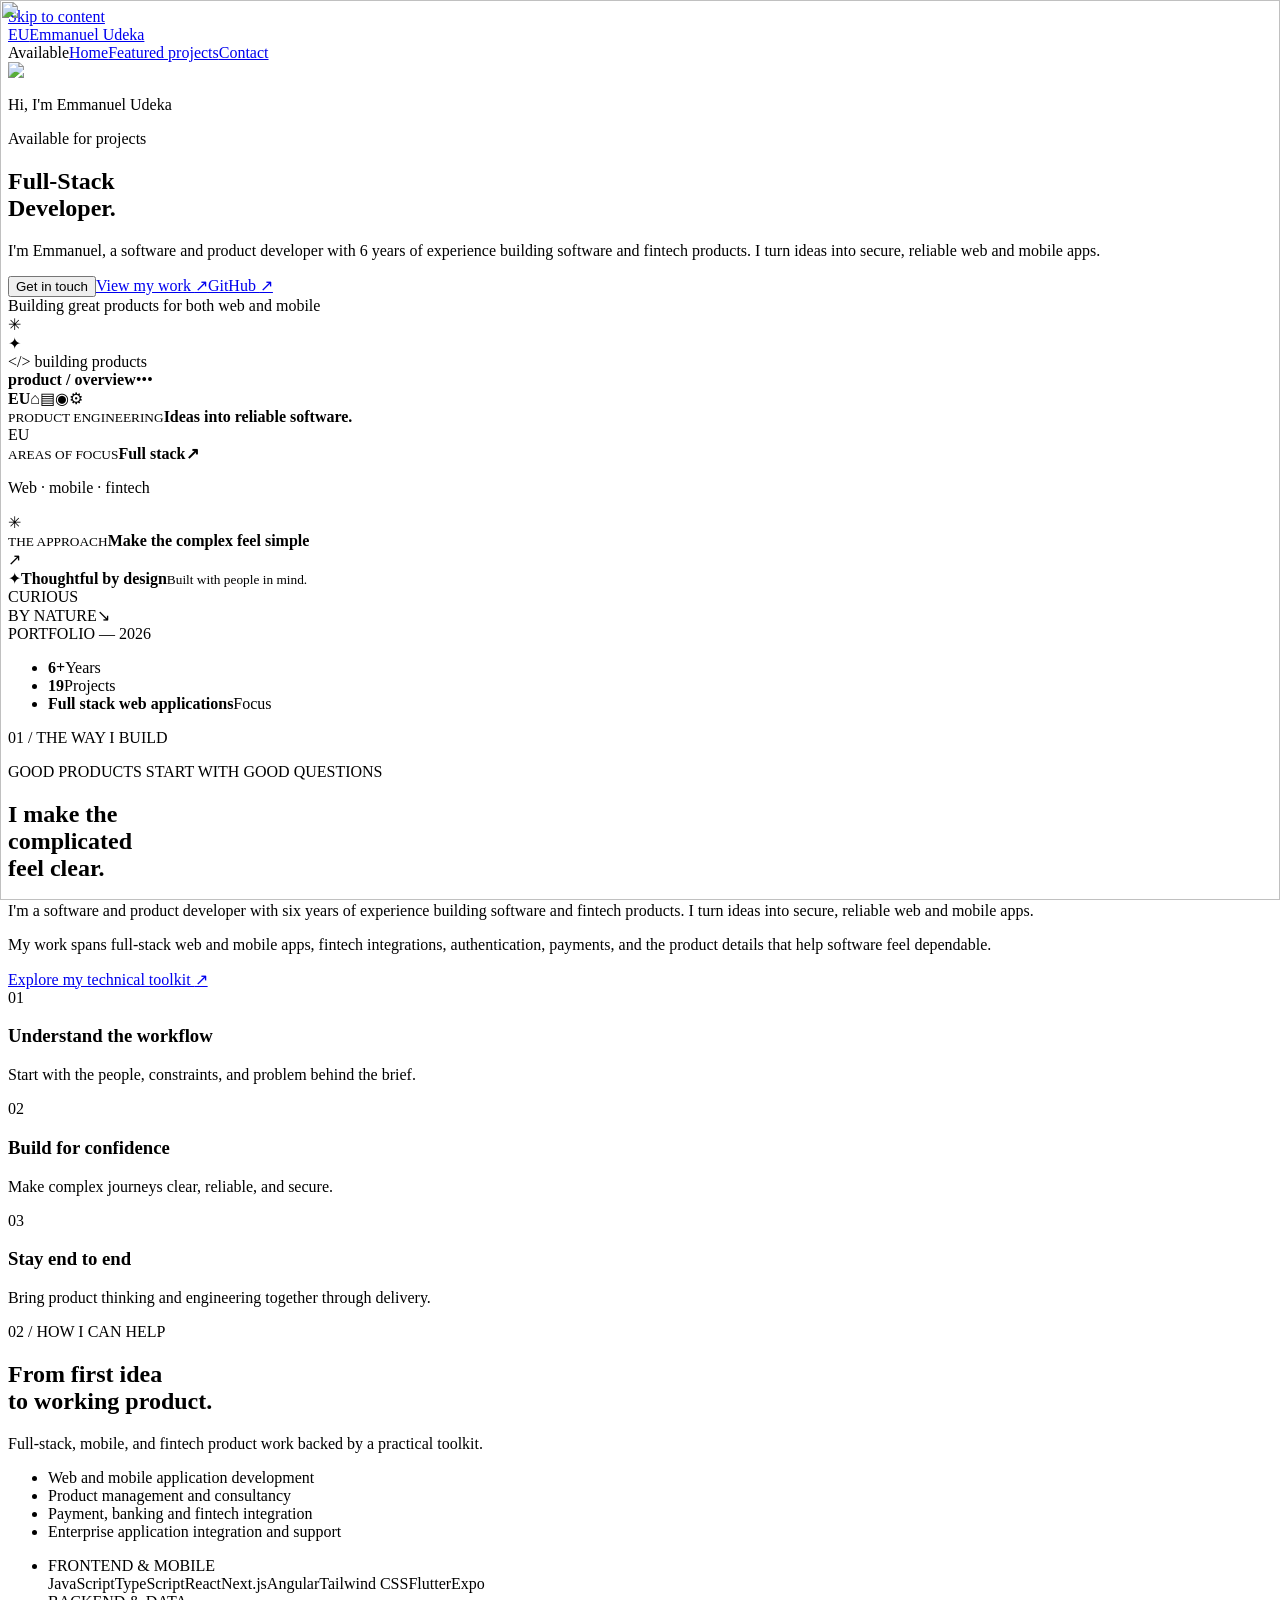
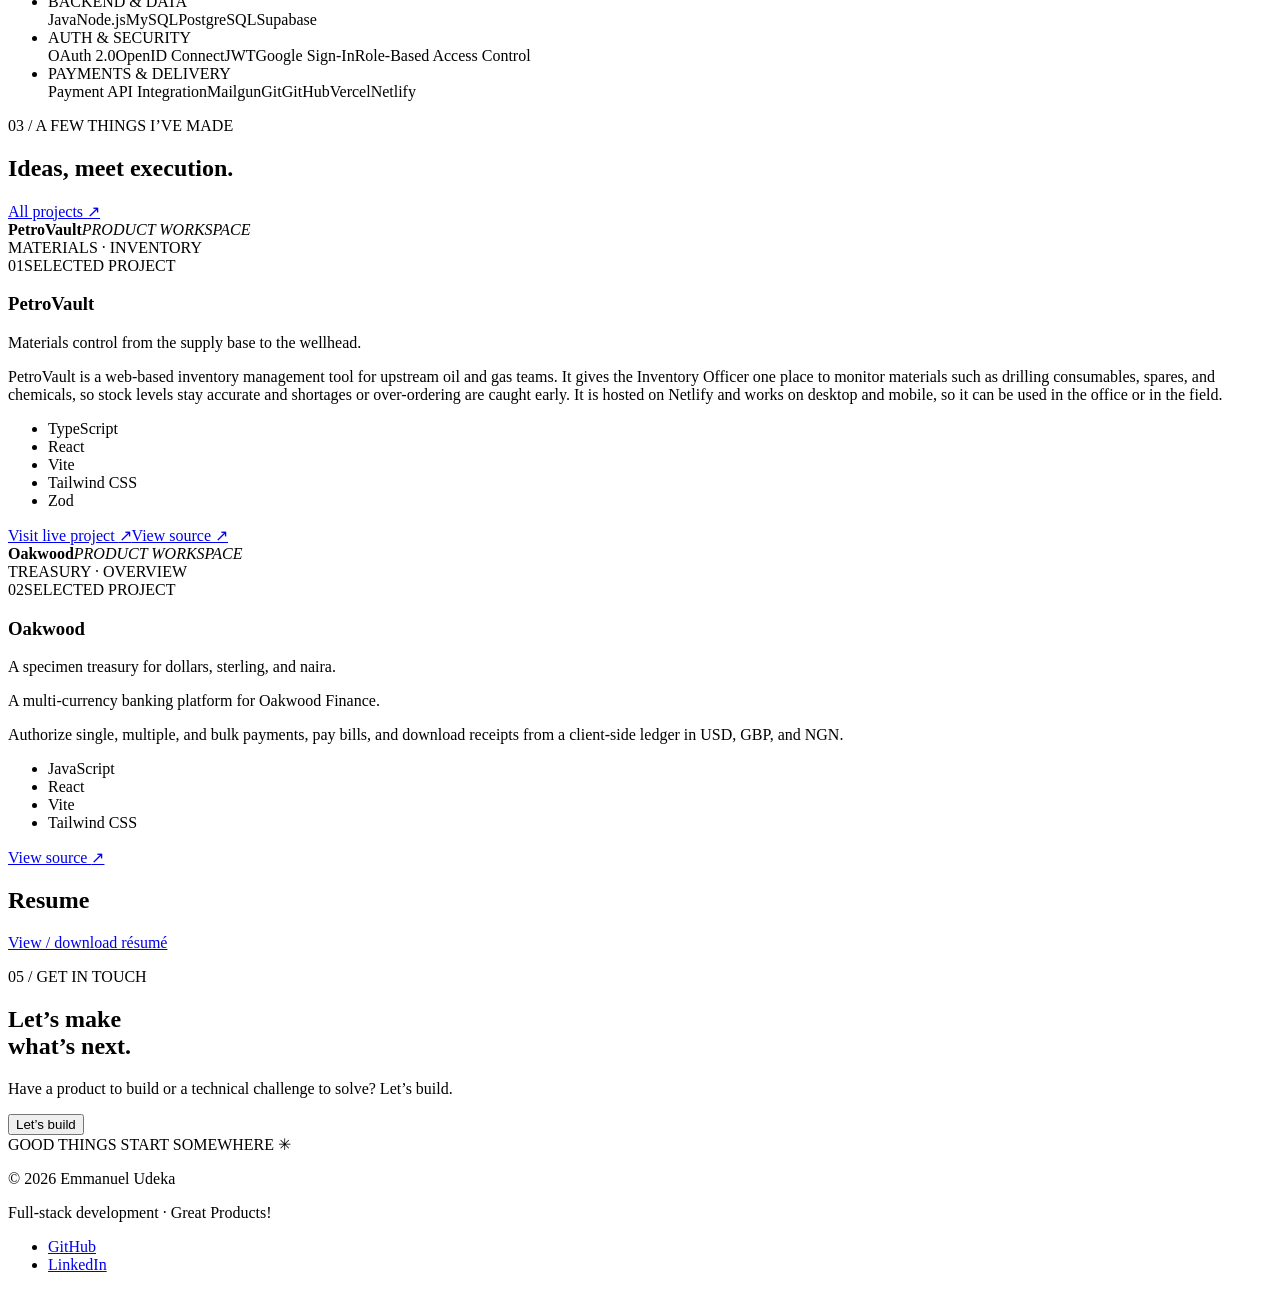
==== docs/index.html @ 9f8a93a8 "Refresh portfolio design and project content Co-authored-by: Copilot App <223556219+Copilot@users.no" ====
<!DOCTYPE html><html lang="en" class="outfit_ca35ecd4-module__VNkuCW__variable syne_9cf912f6-module__gTZeBG__variable h-full antialiased" data-scroll-behavior="smooth"><head><meta charSet="utf-8"/><meta name="viewport" content="width=device-width, initial-scale=1"/><link rel="preload" href="/portfolio/_next/static/media/0c795a286deabae8-s.p.3vm0tq4e-zz_5.woff2" as="font" crossorigin="" type="font/woff2"/><link rel="preload" href="/portfolio/_next/static/media/1b99372b3eaef0c8-s.p.1gsd1jahc5dg_.woff2" as="font" crossorigin="" type="font/woff2"/><link rel="preload" as="image" href="/portfolio/images/emmanuel-udeka.jpg"/><link rel="stylesheet" href="/portfolio/_next/static/chunks/3npsk_r3v970b.css" data-precedence="next"/><link rel="preload" as="script" fetchPriority="low" href="/portfolio/_next/static/chunks/3s6nzrbk-8mnv.js"/><script src="/portfolio/_next/static/chunks/0zbwyd_lcn25s.js" async=""></script><script src="/portfolio/_next/static/chunks/1bg4707ikk7lg.js" async=""></script><script src="/portfolio/_next/static/chunks/1zecdg6kjuu99.js" async=""></script><script src="/portfolio/_next/static/chunks/turbopack-3trp5j9km_x3b.js" async=""></script><script src="/portfolio/_next/static/chunks/3fntmmi971322.js" async=""></script><script src="/portfolio/_next/static/chunks/0axdrs6tow-4n.js" async=""></script><script src="/portfolio/_next/static/chunks/0-o1fj0jli5g6.js" async=""></script><title>Emmanuel Udeka — Full-Stack Developer</title><meta name="description" content="I&#x27;m Emmanuel, a software and product developer with 6 years of experience building software and fintech products. I turn ideas into secure, reliable web and mobile apps."/><meta property="og:title" content="Emmanuel Udeka — Full-Stack Developer"/><meta property="og:description" content="I&#x27;m Emmanuel, a software and product developer with 6 years of experience building software and fintech products. I turn ideas into secure, reliable web and mobile apps."/><meta property="og:url" content="https://trustemmanuel.github.io/portfolio/"/><meta property="og:site_name" content="Emmanuel Udeka"/><meta property="og:image" content="https://trustemmanuel.github.io/portfolio/opengraph-image?11af106c93eca40e"/><meta property="og:image:type" content="image/png"/><meta property="og:image:width" content="1200"/><meta property="og:image:height" content="630"/><meta property="og:image:alt" content="Emmanuel Udeka, Full-Stack Developer"/><meta property="og:type" content="website"/><meta name="twitter:card" content="summary_large_image"/><meta name="twitter:title" content="Emmanuel Udeka — Full-Stack Developer"/><meta name="twitter:description" content="I&#x27;m Emmanuel, a software and product developer with 6 years of experience building software and fintech products. I turn ideas into secure, reliable web and mobile apps."/><meta name="twitter:image" content="https://trustemmanuel.github.io/portfolio/opengraph-image?11af106c93eca40e"/><meta name="twitter:image:alt" content="Emmanuel Udeka, Full-Stack Developer"/><meta name="twitter:image:type" content="image/png"/><meta name="twitter:image:width" content="1200"/><meta name="twitter:image:height" content="630"/><link rel="icon" href="/icon?f9875bd2f31c2384" type="image/png" sizes="32x32"/><meta name="next-size-adjust" content=""/><script src="/portfolio/_next/static/chunks/0cz1d0mv5g_q7.js" noModule=""></script></head><body class="flex min-h-full flex-col"><div hidden=""><!--$--><!--/$--></div><a href="#content" class="skip-link">Skip to content</a><header class="site-header"><nav aria-label="Primary" class="header-inner"><a class="brand-link" href="/portfolio/"><span class="brand-mark" aria-hidden="true">EU</span>Emmanuel Udeka</a><div class="header-nav"><span class="header-availability"><span class="availability-dot" aria-hidden="true"></span> Available</span><a href="/portfolio/">Home</a><a href="/portfolio/projects/">Featured projects</a><a class="header-contact" href="/portfolio/contact/">Contact</a></div></nav></header><main id="content" tabindex="-1" class="flex-1 outline-none"><!--$--><div class="site-shell"><section class="hero" aria-labelledby="hero-title"><div class="hero-copy"><div class="hero-profile"><img alt="Portrait of Emmanuel Udeka" width="88" height="88" decoding="async" data-nimg="1" class="hero-portrait" style="color:transparent" src="/portfolio/images/emmanuel-udeka.jpg"/><div><p class="hero-greeting">Hi, I&#x27;m Emmanuel Udeka</p><p class="availability"><span class="availability-dot" aria-hidden="true"></span>Available for projects</p></div></div><h1 id="hero-title">Full-Stack<br/><span class="hero-last-line">Developer.</span></h1><p class="hero-intro">I&#x27;m Emmanuel, a software and product developer with 6 years of experience building software and fintech products. I turn ideas into secure, reliable web and mobile apps.</p><div class="hero-actions"><button type="button" class="button button-primary">Get in touch</button><a class="button button-outline" href="/portfolio/projects/">View my work <span aria-hidden="true">↗</span></a><a class="button button-outline" href="https://github.com/TrustEmmanuel" target="_blank" rel="noopener noreferrer">GitHub <span aria-hidden="true">↗</span></a></div><div class="hero-note"><span></span> Building great products for both web and mobile</div></div><div class="hero-art" role="img" aria-label="Illustrated software dashboard"><div class="art-orbit orbit-one"></div><div class="art-orbit orbit-two"></div><div class="art-spark spark-one">✳</div><div class="art-spark spark-two">✦</div><div class="art-chip chip-code"><span>&lt;/&gt;</span> building products</div><div class="art-dashboard"><div class="art-windowbar"><span></span><span></span><span></span><b>product / overview</b><i>•••</i></div><div class="art-windowbody"><div class="art-rail"><strong>EU</strong><span class="rail-selected">⌂</span><span>▤</span><span>◉</span><span>⚙</span></div><div class="art-content"><div class="art-greeting"><div><small>PRODUCT ENGINEERING</small><b>Ideas into reliable software.</b></div><span>EU</span></div><div class="art-summary"><div><small>AREAS OF FOCUS</small><strong>Full stack<span>↗</span></strong><p>Web · mobile · fintech</p></div><div class="art-activity"><i></i><i></i><i></i><i></i><i></i><i></i><i></i><i></i><i></i><i></i><i></i><i></i><i></i><i></i><i></i></div></div><div class="art-task"><span class="task-icon">✳</span><div><small>THE APPROACH</small><b>Make the complex feel simple</b></div><span class="task-arrow">↗</span></div></div></div></div><div class="art-floating-note"><span class="note-icon">✦</span><span><b>Thoughtful by design</b><small>Built with people in mind.</small></span></div><div class="art-sticker">CURIOUS<br/>BY NATURE<span>↘</span></div></div><div class="hero-index" aria-hidden="true">PORTFOLIO — 2026</div></section><section class="proof-strip" aria-label="Experience at a glance"><ul><li><strong>6+</strong><span>Years</span></li><li><strong>19</strong><span>Projects</span></li><li><strong>Full stack web applications</strong><span>Focus</span></li></ul></section><section class="about-section section-space" id="about"><div class="about-topline"><p class="eyebrow">01 / THE WAY I BUILD</p><span>GOOD PRODUCTS START WITH GOOD QUESTIONS</span></div><div class="about-main"><h2>I make the<br/>complicated<br/><span>feel clear.</span></h2><div class="about-copy"><p class="about-lede">I&#x27;m a software and product developer with six years of experience building software and fintech products. I turn ideas into secure, reliable web and mobile apps.</p><p class="about-detail">My work spans full-stack web and mobile apps, fintech integrations, authentication, payments, and the product details that help software feel dependable.</p><a class="underlined-link" href="#skills">Explore my technical toolkit <span aria-hidden="true">↗</span></a></div></div><div class="about-principles"><article><span>01</span><h3>Understand the workflow</h3><p>Start with the people, constraints, and problem behind the brief.</p></article><article><span>02</span><h3>Build for confidence</h3><p>Make complex journeys clear, reliable, and secure.</p></article><article><span>03</span><h3>Stay end to end</h3><p>Bring product thinking and engineering together through delivery.</p></article></div></section><section class="skills-section section-space" id="skills"><div class="section-head"><p class="eyebrow">02 / HOW I CAN HELP</p><h2>From first idea<br/><span>to working product.</span></h2></div><div class="skills-content"><p>Full-stack, mobile, and fintech product work backed by a practical toolkit.</p><ul class="service-list"><li>Web and mobile application development</li><li>Product management and consultancy</li><li>Payment, banking and fintech integration</li><li>Enterprise application integration and support</li></ul><ul class="skill-groups"><li><span>FRONTEND &amp; MOBILE</span><div><span class="skill-pill">JavaScript</span><span class="skill-pill">TypeScript</span><span class="skill-pill">React</span><span class="skill-pill">Next.js</span><span class="skill-pill">Angular</span><span class="skill-pill">Tailwind CSS</span><span class="skill-pill">Flutter</span><span class="skill-pill">Expo</span></div></li><li><span>BACKEND &amp; DATA</span><div><span class="skill-pill">Java</span><span class="skill-pill">Node.js</span><span class="skill-pill">MySQL</span><span class="skill-pill">PostgreSQL</span><span class="skill-pill">Supabase</span></div></li><li><span>AUTH &amp; SECURITY</span><div><span class="skill-pill">OAuth 2.0</span><span class="skill-pill">OpenID Connect</span><span class="skill-pill">JWT</span><span class="skill-pill">Google Sign-In</span><span class="skill-pill">Role-Based Access Control</span></div></li><li><span>PAYMENTS &amp; DELIVERY</span><div><span class="skill-pill">Payment API Integration</span><span class="skill-pill">Mailgun</span><span class="skill-pill">Git</span><span class="skill-pill">GitHub</span><span class="skill-pill">Vercel</span><span class="skill-pill">Netlify</span></div></li></ul></div></section><section class="work-section section-space" id="work"><div class="work-heading"><div class="section-head"><p class="eyebrow">03 / A FEW THINGS I’VE MADE</p><h2>Ideas, meet <span>execution.</span></h2></div><a class="button button-outline" href="/portfolio/projects/">All projects <span aria-hidden="true">↗</span></a></div><div class="project-list"><article id="petrovault" class="project-card project-card-highlight"><div class="project-visual visual-bloom" role="img" aria-label="PetroVault product interface preview"><div class="project-art-window"><div class="project-window-bar" aria-hidden="true"><span></span><span></span><span></span><b>PetroVault</b><i>PRODUCT WORKSPACE</i></div><div class="project-window-screen"><img alt="" loading="lazy" decoding="async" data-nimg="fill" class="project-image project-image-zoom" style="position:absolute;height:100%;width:100%;left:0;top:0;right:0;bottom:0;color:transparent" src="/portfolio/images/petrovault.png"/></div></div><span class="project-art-label" aria-hidden="true">MATERIALS · INVENTORY</span></div><div class="project-copy"><div class="project-kicker"><span class="project-index">0<!-- -->1</span><span>SELECTED PROJECT</span></div><h3 class="project-title">PetroVault</h3><p class="project-summary">Materials control from the supply base to the wellhead.</p><p class="project-description">PetroVault is a web-based inventory management tool for upstream oil and gas teams. It gives the Inventory Officer one place to monitor materials such as drilling consumables, spares, and chemicals, so stock levels stay accurate and shortages or over-ordering are caught early. It is hosted on Netlify and works on desktop and mobile, so it can be used in the office or in the field.</p><ul class="project-tags"><li>TypeScript</li><li>React</li><li>Vite</li><li>Tailwind CSS</li><li>Zod</li></ul><div class="project-links"><a href="https://petrovault-inventory.netlify.app/" target="_blank" rel="noopener noreferrer" class="project-live-link">Visit live project <span aria-hidden="true">↗</span></a><a href="https://github.com/TrustEmmanuel/petrovault" target="_blank" rel="noopener noreferrer" class="project-link">View source <span aria-hidden="true">↗</span></a></div></div></article><article id="oakwood" class="project-card project-card-image-first"><div class="project-visual visual-orbit" role="img" aria-label="Oakwood product interface preview"><div class="project-art-window"><div class="project-window-bar" aria-hidden="true"><span></span><span></span><span></span><b>Oakwood</b><i>PRODUCT WORKSPACE</i></div><div class="project-window-screen"><img alt="" loading="lazy" decoding="async" data-nimg="fill" class="project-image project-image-zoom" style="position:absolute;height:100%;width:100%;left:0;top:0;right:0;bottom:0;color:transparent" src="/portfolio/images/oakwood.png"/></div></div><span class="project-art-label" aria-hidden="true">TREASURY · OVERVIEW</span></div><div class="project-copy"><div class="project-kicker"><span class="project-index">0<!-- -->2</span><span>SELECTED PROJECT</span></div><h3 class="project-title">Oakwood</h3><p class="project-summary">A specimen treasury for dollars, sterling, and naira.</p><p class="project-description">A multi-currency banking platform for Oakwood Finance.</p><p class="project-audience">Authorize single, multiple, and bulk payments, pay bills, and download receipts from a client-side ledger in USD, GBP, and NGN.</p><ul class="project-tags"><li>JavaScript</li><li>React</li><li>Vite</li><li>Tailwind CSS</li></ul><div class="project-links"><a href="https://github.com/TrustEmmanuel/oakwood-banking-management-system" target="_blank" rel="noopener noreferrer" class="project-link">View source <span aria-hidden="true">↗</span></a></div></div></article></div></section><section class="resume-panel section-space" id="resume"><div class="section-head"><h2>Resume</h2></div><a href="/portfolio/resume.pdf" class="button button-primary">View / download résumé</a></section><section class="contact-panel section-space" id="contact"><div class="contact-shape" aria-hidden="true"></div><p class="eyebrow">05 / GET IN TOUCH</p><div class="contact-content"><h2>Let’s make<br/><span>what’s next.</span></h2><div class="contact-action"><p>Have a product to build or a technical challenge to solve? Let’s build.</p><button type="button" class="button button-light">Let’s build</button></div></div><span class="contact-signoff">GOOD THINGS START SOMEWHERE ✳</span></section></div><!--$--><!--/$--><!--/$--></main><footer class="site-footer"><div class="footer-inner"><p>© <!-- -->2026<!-- --> <!-- -->Emmanuel Udeka</p><p class="footer-note">Full-stack development · Great Products!</p><nav aria-label="Social links"><ul class="footer-links"><li><a href="https://github.com/TrustEmmanuel" target="_blank" rel="noopener noreferrer">GitHub</a></li><li><a href="https://www.linkedin.com/in/emmanuel-udeka/" target="_blank" rel="noopener noreferrer">LinkedIn</a></li></ul></nav></div></footer><script src="/portfolio/_next/static/chunks/3s6nzrbk-8mnv.js" id="_R_" async=""></script><script>(self.__next_f=self.__next_f||[]).push([0])</script><script>self.__next_f.push([1,"1:I[39756,[\"/portfolio/_next/static/chunks/3fntmmi971322.js\"],\"LoadingBoundaryProvider\"]\n2:\"$Sreact.fragment\"\n3:I[22016,[\"/portfolio/_next/static/chunks/0axdrs6tow-4n.js\",\"/portfolio/_next/static/chunks/0-o1fj0jli5g6.js\"],\"\"]\n4:I[39756,[\"/portfolio/_next/static/chunks/3fntmmi971322.js\"],\"default\"]\n5:I[37457,[\"/portfolio/_next/static/chunks/3fntmmi971322.js\"],\"default\"]\n6:I[5500,[\"/portfolio/_next/static/chunks/0axdrs6tow-4n.js\",\"/portfolio/_next/static/chunks/0-o1fj0jli5g6.js\"],\"Image\"]\n7:I[28858,[\"/portfolio/_next/static/chunks/0axdrs6tow-4n.js\",\"/portfolio/_next/static/chunks/0-o1fj0jli5g6.js\"],\"GetInTouch\"]\n15:I[68027,[\"/portfolio/_next/static/chunks/0axdrs6tow-4n.js\"],\"default\",1]\n:HL[\"/portfolio/_next/static/chunks/3npsk_r3v970b.css\",\"style\"]\n:HL[\"/portfolio/_next/static/media/0c795a286deabae8-s.p.3vm0tq4e-zz_5.woff2\",\"font\",{\"crossOrigin\":\"\",\"type\":\"font/woff2\"}]\n:HL[\"/portfolio/_next/static/media/1b99372b3eaef0c8-s.p.1gsd1jahc5dg_.woff2\",\"font\",{\"crossOrigin\":\"\",\"type\":\"font/woff2\"}]\n0:{\"P\":null,\"c\":[\"\",\"\"],\"q\":\"\",\"i\":false,\"f\":[[[\"\",{\"children\":[\"__PAGE__\",{},\"$undefined\",\"$undefined\",4608]},\"$undefined\",\"$undefined\",4628],[[\"$\",\"$L1\",null,{\"loading\":[[\"$\",\"p\",\"l\",{\"role\":\"status\",\"className\":\"mx-auto w-full max-w-5xl px-5 py-16 text-sm text-zinc-600 sm:px-6\",\"children\":\"Loading\"}],[],null],\"children\":[\"$\",\"$2\",\"c\",{\"children\":[[[\"$\",\"link\",\"0\",{\"rel\":\"stylesheet\",\"href\":\"/portfolio/_next/static/chunks/3npsk_r3v970b.css\",\"precedence\":\"next\",\"crossOrigin\":\"$undefined\",\"nonce\":\"$undefined\"}],[\"$\",\"script\",\"script-0\",{\"src\":\"/portfolio/_next/static/chunks/0axdrs6tow-4n.js\",\"async\":true,\"nonce\":\"$undefined\"}]],[\"$\",\"html\",null,{\"lang\":\"en\",\"className\":\"outfit_ca35ecd4-module__VNkuCW__variable syne_9cf912f6-module__gTZeBG__variable h-full antialiased\",\"data-scroll-behavior\":\"smooth\",\"children\":[\"$\",\"body\",null,{\"className\":\"flex min-h-full flex-col\",\"children\":[[\"$\",\"a\",null,{\"href\":\"#content\",\"className\":\"skip-link\",\"children\":\"Skip to content\"}],[\"$\",\"header\",null,{\"className\":\"site-header\",\"children\":[\"$\",\"nav\",null,{\"aria-label\":\"Primary\",\"className\":\"header-inner\",\"children\":[[\"$\",\"$L3\",null,{\"href\":\"/\",\"className\":\"brand-link\",\"children\":[[\"$\",\"span\",null,{\"className\":\"brand-mark\",\"aria-hidden\":\"true\",\"children\":\"EU\"}],\"Emmanuel Udeka\"]}],[\"$\",\"div\",null,{\"className\":\"header-nav\",\"children\":[[\"$\",\"span\",null,{\"className\":\"header-availability\",\"children\":[[\"$\",\"span\",null,{\"className\":\"availability-dot\",\"aria-hidden\":\"true\"}],\" Available\"]}],[[\"$\",\"$L3\",\"/\",{\"href\":\"/\",\"className\":\"$undefined\",\"children\":\"Home\"}],[\"$\",\"$L3\",\"/projects\",{\"href\":\"/projects\",\"className\":\"$undefined\",\"children\":\"Featured projects\"}],[\"$\",\"$L3\",\"/contact\",{\"href\":\"/contact\",\"className\":\"header-contact\",\"children\":\"Contact\"}]]]}]]}]}],[\"$\",\"main\",null,{\"id\":\"content\",\"tabIndex\":-1,\"className\":\"flex-1 outline-none\",\"children\":[\"$\",\"$L4\",null,{\"parallelRouterKey\":\"children\",\"error\":\"$undefined\",\"errorStyles\":\"$undefined\",\"errorScripts\":\"$undefined\",\"template\":[\"$\",\"$L5\",null,{}],\"templateStyles\":\"$undefined\",\"templateScripts\":\"$undefined\",\"notFound\":[[\"$\",\"section\",null,{\"className\":\"mx-auto w-full max-w-5xl px-5 py-16 sm:px-6 md:py-24\",\"children\":[[\"$\",\"h1\",null,{\"className\":\"font-display text-5xl font-semibold tracking-tight\",\"children\":\"Page not found\"}],[\"$\",\"p\",null,{\"className\":\"mt-6 max-w-md text-lg leading-8 text-zinc-600\",\"children\":\"This page does not exist.\"}],[\"$\",\"$L3\",null,{\"href\":\"/\",\"className\":\"mt-8 inline-flex h-12 items-center justify-center rounded-full bg-zinc-950 px-6 text-sm font-medium text-white transition-colors hover:bg-zinc-800\",\"children\":\"Back to Home\"}]]}],[]],\"forbidden\":\"$undefined\",\"unauthorized\":\"$undefined\"}]}],[\"$\",\"footer\",null,{\"className\":\"site-footer\",\"children\":[\"$\",\"div\",null,{\"className\":\"footer-inner\",\"children\":[[\"$\",\"p\",null,{\"children\":[\"© \",2026,\" \",\"Emmanuel Udeka\"]}],[\"$\",\"p\",null,{\"className\":\"footer-note\",\"children\":\"Full-stack development · Great Products!\"}],[\"$\",\"nav\",null,{\"aria-label\":\"Social links\",\"children\":[\"$\",\"ul\",null,{\"className\":\"footer-links\",\"children\":[[\"$\",\"li\",\"GitHub\",{\"children\":[\"$\",\"a\",null,{\"href\":\"https://github.com/TrustEmmanuel\",\"target\":\"_blank\",\"rel\":\"noopener noreferrer\",\"children\":\"GitHub\"}]}],[\"$\",\"li\",\"LinkedIn\",{\"children\":[\"$\",\"a\",null,{\"href\":\"https://www.linkedin.com/in/emmanuel-udeka/\",\"target\":\"_blank\",\"rel\":\"noopener noreferrer\",\"children\":\"LinkedIn\"}]}]]}]}]]}]}]]}]}]]}]}],{\"children\":[[\"$\",\"$2\",\"c\",{\"children\":[[\"$\",\"div\",null,{\"className\":\"site-shell\",\"children\":[[\"$\",\"section\",null,{\"className\":\"hero\",\"aria-labelledby\":\"hero-title\",\"children\":[[\"$\",\"div\",null,{\"className\":\"hero-copy\",\"children\":[[\"$\",\"div\",null,{\"className\":\"hero-profile\",\"children\":[[\"$\",\"$L6\",null,{\"src\":\"/portfolio/images/emmanuel-udeka.jpg\",\"alt\":\"Portrait of Emmanuel Udeka\",\"width\":88,\"height\":88,\"priority\":true,\"className\":\"hero-portrait\"}],[\"$\",\"div\",null,{\"children\":[[\"$\",\"p\",null,{\"className\":\"hero-greeting\",\"children\":\"Hi, I'm Emmanuel Udeka\"}],[\"$\",\"p\",null,{\"className\":\"availability\",\"children\":[[\"$\",\"span\",null,{\"className\":\"availability-dot\",\"aria-hidden\":\"true\"}],\"Available for projects\"]}]]}]]}],[\"$\",\"h1\",null,{\"id\":\"hero-title\",\"children\":[\"Full-Stack\",[\"$\",\"br\",null,{}],[\"$\",\"span\",null,{\"className\":\"hero-last-line\",\"children\":\"Developer.\"}]]}],[\"$\",\"p\",null,{\"className\":\"hero-intro\",\"children\":\"I'm Emmanuel, a software and product developer with 6 years of experience building software and fintech products. I turn ideas into secure, reliable web and mobile apps.\"}],[\"$\",\"div\",null,{\"className\":\"hero-actions\",\"children\":[[\"$\",\"$L7\",null,{\"className\":\"button button-primary\",\"label\":\"Get in touch\"}],[\"$\",\"$L3\",null,{\"href\":\"/projects\",\"className\":\"button button-outline\",\"children\":[\"View my work \",[\"$\",\"span\",null,{\"aria-hidden\":\"true\",\"children\":\"↗\"}]]}],\"$L8\"]}],\"$L9\"]}],\"$La\",\"$Lb\"]}],\"$Lc\",\"$Ld\",\"$Le\",\"$Lf\",\"$L10\",\"$L11\"]}],[\"$L12\"],\"$L13\"]}],{},null,false,null]},null,false,null],\"$L14\",false]],\"m\":\"$undefined\",\"G\":[\"$15\",[\"$L16\"]],\"S\":true,\"h\":null,\"r\":\"$undefined\",\"s\":\"$undefined\",\"a\":\"$undefined\",\"l\":\"$undefined\",\"p\":\"$undefined\",\"d\":\"$undefined\",\"b\":\"b7rAvivZRq3boB7TqSsbR\"}\n1a:I[6935,[\"/portfolio/_next/static/chunks/0axdrs6tow-4n.js\",\"/portfolio/_next/static/chunks/0-o1fj0jli5g6.js\"],\"ResumeDownload\"]\n1b:I[97367,[\"/portfolio/_next/static/chunks/3fntmmi971322.js\"],\"OutletBoundary\"]\n1c:\"$Sreact.suspense\"\n1e:I[97367,[\"/portfolio/_next/static/chunks/3fntmmi971322.js\"],\"ViewportBoundary\"]\n20:I[97367,[\"/portfolio/_next/static/chunks/3fntmmi971322.js\"],\"MetadataBoundary\"]\n8:[\"$\",\"a\",null,{\"className\":\"button button-outline\",\"href\":\"https://github.com/TrustEmmanuel\",\"target\":\"_blank\",\"rel\":\"noopener noreferrer\",\"children\":[\"GitHub \",[\"$\",\"span\",null,{\"aria-hidden\":\"true\",\"children\":\"↗\"}]]}]\n9:[\"$\",\"div\",null,{\"className\":\"hero-note\",\"children\":[[\"$\",\"span\",null,{}],\" Building great products for both web and mobile\"]}]\na:[\"$\",\"div\",null,{\"className\":\"hero-art\",\"role\":\"img\",\"aria-label\":\"Illustrated software dashboard\",\"children\":[[\"$\",\"div\",null,{\"className\":\"art-orbit orbit-one\"}],[\"$\",\"div\",null,{\"className\":\"art-orbit orbit-two\"}],[\"$\",\"div\",null,{\"className\":\"art-spark spark-one\",\"children\":\"✳\"}],[\"$\",\"div\",null,{\"className\":\"art-spark spark-two\",\"children\":\"✦\"}],[\"$\",\"div\",null,{\"className\":\"art-chip chip-code\",\"children\":[[\"$\",\"span\",null,{\"children\":\"\u003c/\u003e\"}],\" building products\"]}],[\"$\",\"div\",null,{\"className\":\"art-dashboard\",\"children\":[[\"$\",\"div\",null,{\"className\":\"art-windowbar\",\"children\":[[\"$\",\"span\",null,{}],[\"$\",\"span\",null,{}],[\"$\",\"span\",null,{}],[\"$\",\"b\",null,{\"children\":\"product / overview\"}],[\"$\",\"i\",null,{\"children\":\"•••\"}]]}],[\"$\",\"div\",null,{\"className\":\"art-windowbody\",\"children\":[[\"$\",\"div\",null,{\"className\":\"art-rail\",\"children\":[[\"$\",\"strong\",null,{\"children\":\"EU\"}],[\"$\",\"span\",null,{\"className\":\"rail-selected\",\"children\":\"⌂\"}],[\"$\",\"span\",null,{\"children\":\"▤\"}],[\"$\",\"span\",null,{\"children\":\"◉\"}],[\"$\",\"span\",null,{\"children\":\"⚙\"}]]}],[\"$\",\"div\",null,{\"className\":\"art-content\",\"children\":[[\"$\",\"div\",null,{\"className\":\"art-greeting\",\"children\":[[\"$\",\"div\",null,{\"children\":[[\"$\",\"small\",null,{\"children\":\"PRODUCT ENGINEERING\"}],[\"$\",\"b\",null,{\"children\":\"Ideas into reliable software.\"}]]}],[\"$\",\"span\",null,{\"children\":\"EU\"}]]}],[\"$\",\"div\",null,{\"className\":\"art-summary\",\"children\":[[\"$\",\"div\",null,{\"children\":[[\"$\",\"small\",null,{\"children\":\"AREAS OF FOCUS\"}],[\"$\",\"strong\",null,{\"children\":[\"Full stack\",[\"$\",\"span\",null,{\"children\":\"↗\"}]]}],[\"$\",\"p\",null,{\"children\":\"Web · mobile · fintech\"}]]}],[\"$\",\"div\",null,{\"className\":\"art-activity\",\"children\":[[\"$\",\"i\",null,{}],[\"$\",\"i\",null,{}],[\"$\",\"i\",null,{}],[\"$\",\"i\",null,{}],[\"$\",\"i\",null,{}],[\"$\",\"i\",null,{}],[\"$\",\"i\",null,{}],[\"$\",\"i\",null,{}],[\"$\",\"i\",null,{}],[\"$\",\"i\",null,{}],[\"$\",\"i\",null,{}],[\"$\",\"i\",null,{}],[\"$\",\"i\",null,{}],[\"$\",\"i\",null,{}],[\"$\",\"i\",null,{}]]}]]}],[\"$\",\"div\",null,{\"className\":\"art-task\",\"children\":[[\"$\",\"span\",null,{\"className\":\"task-icon\",\"children\":\"✳\"}],[\"$\",\"div\",null,{\"children\":[[\"$\",\"small\",null,{\"children\":\"THE APPROACH\"}],[\"$\",\"b\",null,{\"children\":\"Make the complex feel simple\"}]]}],[\"$\",\"span\",null,{\"className\":\"task-arrow\",\"children\":\"↗\"}]]}]]}]]}]]}],[\"$\",\"div\",null,{\"className\":\"art-floating-note\",\"children\":[[\"$\",\"span\",null,{\"className\":\"note-icon\",\"children\":\"✦\"}],[\"$\",\"span\",null,{\"children\":[[\"$\",\"b\",null,{\"children\":\"Thoughtful by design\"}],[\"$\",\"small\",null,{\"children\":\"Built with people in mind.\"}]]}]]}],[\"$\",\"div\",null,{\"className\":\"art-sticker\",\"children\":[\"CURIOUS\",[\"$\",\"br\",null,{}],\"BY NATURE\",[\"$\",\"span\",null,{\"children\":\"↘\"}]]}]]}]\nb:[\"$\",\"div\",null,{\"className\":\"hero-index\",\"aria-hidden\":\"true\",\"children\":\"PORTFOLIO — 2026\"}]\nc:[\"$\",\"section\",null,{\"className\":\"proof-strip\",\"aria-label\":\"Experience at a glance\",\"children\":[\"$\",\"ul\",null,{\"children\":[[\"$\",\"li\",\"Years\",{\"children\":[[\"$\",\"strong\",null,{\"children\":\"6+\"}],[\"$\",\"span\",null,{\"children\":\"Years\"}]]}],[\"$\",\"li\",\"Projects\",{\"children\":[[\"$\",\"strong\",null,{\"children\":\"19\"}],[\"$\",\"span\",null,{\"children\":\"Projects\"}]]}],[\"$\",\"li\",\"Focus\",{\"children\":[[\"$\",\"strong\",null,{\"children\":\"Full stack web applications\"}],[\"$\",\"span\",null,{\"children\":\"Focus\"}]]}]]}]}]\nd:[\"$\",\"section\",null,{\"className\":\"about-section section-space\",\"id\":\"about\",\"children\":[[\"$\",\"div\",null,{\"className\":\"about-topline\",\"children\":[[\"$\",\"p\",null,{\"className\":\"eyebrow\",\"children\":\"01 / THE WAY I BUILD\"}],[\"$\",\"span\",null,{\"children\":\"GOOD PRODUCTS START WITH GOOD QUESTIONS\"}]]}],[\"$\",\"div\",null,{\"className\":\"about-main\",\"children\":[[\"$\",\"h2\",null,{\"children\":[\"I make the\",[\"$\",\"br\",null,{}],\"complicated\",[\"$\",\"br\",null,{}],[\"$\",\"span\",null,{\"children\":\"feel clear.\"}]]}],[\"$\",\"div\",null,{\"className\":\"about-copy\",\"children\":[[\"$\",\"p\",null,{\"className\":\"about-lede\",\"children\":\"I'm a software and product developer with six years of experience building software and fintech products. I turn ideas into secure, reliable web and mobile apps.\"}],[\"$\",\"p\",null,{\"className\":\"about-detail\",\"children\":\"My work spans full-stack web and mobile apps, fintech integrations, authentication, payments, and the product details that help software feel dependable.\"}],[\"$\",\"$L3\",null,{\"href\":\"#skills\",\"className\":\"underlined-link\",\"children\":[\"Explore my technical toolkit \",[\"$\",\"span\",null,{\"aria-hidden\":\"true\",\"children\":\"↗\"}]]}]]}]]}],[\"$\",\"div\",null,{\"className\":\"about-principles\",\"children\":[[\"$\",\"article\",null,{\"children\":[[\"$\",\"span\",null,{\"children\":\"01\"}],[\"$\",\"h3\",null,{\"children\":\"Understand the workflow\"}],[\"$\",\"p\",null,{\"children\":\"Start with the people, constraints, and problem behind the brief.\"}]]}],[\"$\",\"article\",null,{\"children\":[[\"$\",\"span\",null,{\"children\":\"02\"}],[\"$\",\"h3\",null,{\"children\":\"Build for confidence\"}],[\"$\",\"p\",null,{\"children\":\"Make complex journeys clear, reliable, and secure.\"}]]}],[\"$\",\"article\",null,{\"children\":[[\"$\",\"span\",null,{\"children\":\"03\"}],[\"$\",\"h3\",null,{\"children\":\"Stay end to end\"}],[\"$\",\"p\",null,{\"children\":\"Bring product thinking and engineering together through delivery.\"}]]}]]}]]}]\ne:[\"$\",\"section\",null,{\"className\":\"skills-section section-space\",\"id\":\"skills\",\"children\":[[\"$\",\"div\",null,{\"className\":\"section-head\",\"children\":[[\"$\",\"p\",null,{\"className\":\"eyebrow\",\"children\":\"02 / HOW I CAN HELP\"}],[\"$\",\"h2\",null,{\"children\":[\"From first idea\",[\"$\",\"br\",null,{}],[\"$\",\"span\",null,{\"children\":\"to working product.\"}]]}]]}],[\"$\",\"div\",null,{\"className\":\"skills-content\",\"children\":[[\"$\",\"p\",null,{\"children\":\"Full-stack, mobile, and fintech product work backed by a practical toolkit.\"}],[\"$\",\"ul\",null,{\"className\":\"service-list\",\"children\":[[\"$\",\"li\",\"Web and mobile application development\",{\"children\":\"Web and mobile application development\"}],[\"$\",\"li\",\"Product management and consultancy\",{\"children\":\"Product management and consultancy\"}],[\"$\",\"li\",\"Payment, banking and fintech integration\",{\"children\":\"Payment, banking and fintech integration\"}],[\"$\",\"li\",\"Enterprise application integration and support\",{\"children\":\"Enterprise application integration and support\"}]]}],[\"$\",\"ul\",null,{\"className\":\"skill-groups\",\"children\":[[\"$\",\"li\",\"FRONTEND \u0026 MOBILE\",{\"children\":[[\"$\",\"span\",null,{\"children\":\"FRONTEND \u0026 MOBILE\"}],[\"$\",\"div\",null,{\"children\":[[\"$\",\"span\",\"JavaScript\",{\"className\":\"skill-pill\",\"children\":\"JavaScript\"}],[\"$\",\"span\",\"TypeScript\",{\"className\":\"skill-pill\",\"children\":\"TypeScript\"}],[\"$\",\"span\",\"React\",{\"className\":\"skill-pill\",\"children\":\"React\"}],[\"$\",\"span\",\"Next.js\",{\"className\":\"skill-pill\",\"children\":\"Next.js\"}],[\"$\",\"span\",\"Angular\",{\"className\":\"skill-pill\",\"children\":\"Angular\"}],[\"$\",\"span\",\"Tailwind CSS\",{\"className\":\"skill-pill\",\"children\":\"Tailwind CSS\"}],[\"$\",\"span\",\"Flutter\",{\"className\":\"skill-pill\",\"children\":\"Flutter\"}],[\"$\",\"span\",\"Expo\",{\"className\":\"skill-pill\",\"children\":\"Expo\"}]]}]]}],[\"$\",\"li\",\"BACKEND \u0026 DATA\",{\"children\":[[\"$\",\"span\",null,{\"children\":\"BACKEND \u0026 DATA\"}],[\"$\",\"div\",null,{\"children\":[[\"$\",\"span\",\"Java\",{\"className\":\"skill-pill\",\"children\":\"Java\"}],[\"$\",\"span\",\"Node.js\",{\"className\":\"skill-pill\",\"children\":\"Node.js\"}],[\"$\",\"span\",\"MySQL\",{\"className\":\"skill-pill\",\"children\":\"MySQL\"}],[\"$\",\"span\",\"PostgreSQL\",{\"className\":\"skill-pill\",\"children\":\"PostgreSQL\"}],[\"$\",\"span\",\"Supabase\",{\"className\":\"skill-pill\",\"children\":\"Supabase\"}]]}]]}],[\"$\",\"li\",\"AUTH \u0026 SECURITY\",{\"children\":[[\"$\",\"span\",null,{\"children\":\"AUTH \u0026 SECURITY\"}],[\"$\",\"div\",null,{\"children\":[[\"$\",\"span\",\"OAuth 2.0\",{\"className\":\"skill-pill\",\"children\":\"OAuth 2.0\"}],[\"$\",\"span\",\"OpenID Connect\",{\"className\":\"skill-pill\",\"children\":\"OpenID Connect\"}],[\"$\",\"span\",\"JWT\",{\"className\":\"skill-pill\",\"children\":\"JWT\"}],[\"$\",\"span\",\"Google Sign-In\",{\"className\":\"skill-pill\",\"children\":\"Google Sign-In\"}],[\"$\",\"span\",\"Role-Based Access Control\",{\"className\":\"skill-pill\",\"children\":\"Role-Based Access Control\"}]]}]]}],[\"$\",\"li\",\"PAYMENTS \u0026 DELIVERY\",{\"children\":[[\"$\",\"span\",null,{\"children\":\"PAYMENTS \u0026 DELIVERY\"}],[\"$\",\"div\",null,{\"children\":[[\"$\",\"span\",\"Payment API Integration\",{\"className\":\"skill-pill\",\"children\":\"Payment API Integration\"}],[\"$\",\"span\",\"Mailgun\",{\"className\":\"skill-pill\",\"children\":\"Mailgun\"}],[\"$\",\"span\",\"Git\",{\"className\":\"skill-pill\",\"children\":\"Git\"}],[\"$\",\"span\",\"GitHub\",{\"className\":\"skill-pill\",\"children\":\"GitHub\"}],[\"$\",\"span\",\"Vercel\",{\"className\":\"skill-pill\",\"children\":\"Vercel\"}],[\"$\",\"span\",\"Netlify\",{\"className\":\"skill-pill\",\"children\":\"Netlify\"}]]}]]}]]}]]}]]}]\nf:[\"$\",\"section\",null,{\"className\":\"work-section section-space\",\"id\":\"work\",\"children\":[[\"$\",\"div\",null,{\"className\":\"work-heading\",\"children\":[[\"$\",\"div\",null,{\"className\":\"section-head\",\"children\":[[\"$\",\"p\",null,{\"className\":\"eyebrow\",\"children\":\"03 / A FEW THINGS I’VE MADE\"}],[\"$\",\"h2\",null,{\"children\":[\"Ideas, meet \",[\"$\",\"span\",null,{\"children\":\"execution.\"}]]}]]}],[\"$\",\"$L3\",null,{\"href\":\"/projects\",\"className\":\"button button-outline\",\"children\":[\"All projects \",[\"$\",\"span\",null,{\"aria-hidden\":\"true\",\"children\":\"↗\"}]]}]]}],[\"$\",\"div\",null,{\"className\":\"project-list\",\"children\":[[\"$\",\"article\",\"PetroVault\",{\"id\":\"petrovault\",\"className\":\"project-card project-card-highlight\",\"children\":[[\"$\",\"div\",null,{\"className\":\"project-visual visual-bloom\",\"role\":\"img\",\"aria-label\":\"PetroVault product interface preview\",\"children\":[[\"$\",\"div\",null,{\"className\":\"project-art-window\",\"children\":[[\"$\",\"div\",null,{\"className\":\"project-window-bar\",\"aria-hidden\":\"true\",\"children\":[[\"$\",\"span\",null,{}],[\"$\",\"span\",null,{}],[\"$\",\"span\",null,{}],[\"$\",\"b\",null,{\"children\":\"PetroVault\"}],[\"$\",\"i\",null,{\"children\":\"PRODUCT WORKSPACE\"}]]}],[\"$\",\"div\",null,{\"className\":\"project-window-screen\",\"children\":[\"$\",\"$L6\",null,{\"src\":\"/portfolio/images/petrovault.png\",\"alt\":\"\",\"fill\":true,\"sizes\":\"(min-width: 850px) 42vw, 90vw\",\"className\":\"project-image project-image-zoom\"}]}]]}],[\"$\",\"span\",null,{\"className\":\"project-art-label\",\"aria-hidden\":\"true\",\"children\":\"MATERIALS · INVENTORY\"}]]}],[\"$\",\"div\",null,{\"className\":\"project-copy\",\"children\":[[\"$\",\"div\",null,{\"className\":\"project-kicker\",\"children\":[[\"$\",\"span\",null,{\"className\":\"project-index\",\"children\":[\"0\",1]}],[\"$\",\"span\",null,{\"children\":\"SELECTED PROJECT\"}]]}],[\"$\",\"h3\",null,{\"className\":\"project-title\",\"children\":\"PetroVault\"}],[\"$\",\"p\",null,{\"className\":\"project-summary\",\"children\":\"Materials control from the supply base to the wellhead.\"}],[\"$\",\"p\",null,{\"className\":\"project-description\",\"children\":\"PetroVault is a web-based inventory management tool for upstream oil and gas teams. It gives the Inventory Officer one place to monitor materials such as drilling consumables, spares, and chemicals, so stock levels stay accurate and shortages or over-ordering are caught early. It is hosted on Netlify and works on desktop and mobile, so it can be used in the office or in the field.\"}],null,[\"$\",\"ul\",null,{\"className\":\"project-tags\",\"children\":[[\"$\",\"li\",\"TypeScript\",{\"children\":\"TypeScript\"}],[\"$\",\"li\",\"React\",{\"children\":\"React\"}],[\"$\",\"li\",\"Vite\",{\"children\":\"Vite\"}],[\"$\",\"li\",\"Tailwind CSS\",{\"children\":\"Tailwind CSS\"}],[\"$\",\"li\",\"Zod\",{\"children\":\"Zod\"}]]}],[\"$\",\"div\",null,{\"className\":\"project-links\",\"children\":[[\"$\",\"a\",null,{\"href\":\"https://petrovault-inventory.netlify.app/\",\"target\":\"_blank\",\"rel\":\"noopener noreferrer\",\"className\":\"project-live-link\",\"children\":[\"Visit live project \",[\"$\",\"span\",null,{\"aria-hidden\":\"true\",\"children\":\"↗\"}]]}],[\"$\",\"a\",null,{\"href\":\"https://github.com/TrustEmmanuel/petrovault\",\"target\":\"_blank\",\"rel\":\"noopener noreferrer\",\"className\":\"project-link\",\"children\":[\"View source \",[\"$\",\"span\",null,{\"aria-hidden\":\"true\",\"children\":\"↗\"}]]}]]}]]}],null]}],[\"$\",\"article\",\"Oakwood\",{\"id\":\"oakwood\",\"className\":\"project-card project-card-image-first\",\"children\":[[\"$\",\"div\",null,{\"className\":\"project-visual visual-orbit\",\"role\":\"img\",\"aria-label\":\"Oakwood product interface preview\",\"children\":[[\"$\",\"div\",null,{\"className\":\"project-art-window\",\"children\":[[\"$\",\"div\",null,{\"className\":\"project-window-bar\",\"aria-hidden\":\"true\",\"children\":[[\"$\",\"span\",null,{}],[\"$\",\"span\",null,{}],[\"$\",\"span\",null,{}],[\"$\",\"b\",null,{\"children\":\"Oakwood\"}],[\"$\",\"i\",null,{\"children\":\"PRODUCT WORKSPACE\"}]]}],[\"$\",\"div\",null,{\"className\":\"project-window-screen\",\"children\":[\"$\",\"$L6\",null,{\"src\":\"/portfolio/images/oakwood.png\",\"alt\":\"\",\"fill\":true,\"sizes\":\"(min-width: 850px) 42vw, 90vw\",\"className\":\"project-image project-image-zoom\"}]}]]}],[\"$\",\"span\",null,{\"className\":\"project-art-label\",\"aria-hidden\":\"true\",\"children\":\"TREASURY · OVERVIEW\"}]]}],[\"$\",\"div\",null,{\"className\":\"project-copy\",\"children\":[[\"$\",\"div\",null,{\"className\":\"project-kicker\",\"children\":[[\"$\",\"span\",null,{\"className\":\"project-index\",\"children\":[\"0\",2]}],[\"$\",\"span\",null,{\"children\":\"SELECTED PROJECT\"}]]}],[\"$\",\"h3\",null,{\"className\":\"project-title\",\"children\":\"Oakwood\"}],[\"$\",\"p\",null,{\"className\":\"project-summary\",\"children\":\"A specimen treasury for dollars, sterling, and naira.\"}],[\"$\",\"p\",null,{\"className\":\"project-description\",\"children\":\"A multi-currency banking platform for Oakwood Finance.\"}],\"$L17\",\"$L18\",\"$L19\"]}],null]}]]}]]}]\n10:[\"$\",\"section\",null,{\"className\":\"resume-panel section-space\",\"id\":\"resume\",\"children\":[[\"$\",\"div\",null,{\"className\":\"section-head\",\"children\":[\"$\",\"h2\",null,{\"children\":\"Resume\"}]}],[\"$\",\"$L1a\",null,{\"href\":\"/portfolio/resume.pdf\",\"label\":\"View / download résumé\",\"fileName\":\"Emmanuel_Udeka_Resume.pdf\",\"className\":\"button button-primary\"}]]}]\n11:[\"$\",\"section\",null,{\"className\":\"contact-panel section-space\",\"id\":\"contact\",\"children\":[[\"$\",\"div\",null,{\"className\":\"contact-shape\",\"aria-hidden\":\"true\"}],[\"$\",\"p\",null,{\"className\":\"eyebrow\",\"children\":\"05 / GET IN TOUCH\"}],[\"$\",\"div\",null,{\"className\":\"contact-content\",\"children\":[[\"$\",\"h2\",null,{\"children\":[\"Let’s make\",[\"$\",\"br\",null,{}],[\"$\",\"span\",null,{\"children\":\"what’s next.\"}]]}],[\"$\",\"div\",null,{\"className\":\"contact-action\",\"children\":[[\"$\",\"p\",null,{\"children\":\"Have a product to build or a technical challenge to solve? Let’s build.\"}],[\"$\",\"$L7\",null,{\"className\":\"button button-light\",\"label\":\"Let’s build\"}]]}]]}],[\"$\",\"span\",null,{\"className\":\"contact-signoff\",\"children\":\"GOOD THINGS START SOMEWHERE ✳\"}]]}]\n12:[\"$\",\"script\",\"script-0\",{\"src\":\"/portfolio/_next/static/chunks/0-o1fj0jli5g6.js\",\"async\":true,\"nonce\":\"$undefined\"}]\n13:[\"$\",\"$L1b\",null,{\"children\":[\"$\",\"$1c\",null,{\"name\":\"Next.MetadataOutlet\",\"children\":\"$@1d\"}]}]\n14:[\"$\",\"$2\",\"h\",{\"children\":[null,[\"$\",\"$L1e\",null,{\"children\":\"$L1f\"}],[\"$\",\"div\",null,{\"hidden\":true,\"children\":[\"$\",\"$L20\",null,{\"children\":[\"$\",\"$1c\",null,{\"name\":\"Next.Metadata\",\"children\":\"$L21\"}]}]}],[\"$\",\"meta\",null,{\"name\":\"next-size-adjust\",\"content\":\"\"}]]}]\n16:[\"$\",\"link\",\"0\",{\"rel\":\"stylesheet\",\"href\":\"/portfolio/_next/static/chunks/3npsk_r3v970b.css\",\"precedence\":\"next\",\"crossOrigin\":\"$undefined\",\"nonce\":\"$undefined\"}]\n17:[\"$\",\"p\",null,{\"className\":\"project-audience\",\"children\":\"Authorize single, multiple, and bulk payments, pay bills, and download receipts from a client-side ledger in USD, GBP, and NGN.\"}]\n18:[\"$\",\"ul\",null,{\"className\":\"project-tags\",\"children\":[[\"$\",\"li\",\"JavaScript\",{\"children\":\"JavaScript\"}],[\"$\",\"li\",\"React\",{\"children\":\"React\"}],[\"$\",\"li\",\"Vite\",{\"children\":\"Vite\"}],[\"$\",\"li\",\"Tailwind CSS\",{\"children\":\"Tailwind CSS\"}]]}]\n19:[\"$\",\"div\",null,{\"className\":\"project-links\",\"children\":[null,[\"$\",\"a\",null,{\"href\":\"https://github.com/TrustEmmanuel/oakwood-banking-management-system\",\"target\":\"_blank\",\"rel\":\"noopener noreferrer\",\"className\":\"project-link\",\"children\":[\"View source \",[\"$\",\"span\",null,{\"aria-hidden\":\"true\",\"children\":\"↗\"}]]}]]}]\n1f:[[\"$\",\"meta\",\"0\",{\"charSet\":\"utf-8\"}],[\"$\",\"meta\",\"1\",{\"name\":\"viewport\",\"content\":\"width=device-width, initial-scale=1\"}]]\n22:I[27201,[\"/portfolio/_next/static/chunks/3fntmmi971322.js\"],\"IconMark\"]\n1d:null\n21:[[\"$\",\"title\",\"0\",{\"children\":\"Emmanuel Udeka — Full-Stack Developer\"}],[\"$\",\"meta\",\"1\",{\"name\":\"description\",\"content\":\"I'm Emmanuel, a software and product developer with 6 years of experience building software and fintech products. I turn ideas into secure, reliable web and mobile apps.\"}],[\"$\",\"meta\",\"2\",{\"property\":\"og:title\",\"content\":\"Emmanuel Udeka — Full-Stack Developer\"}],[\"$\",\"meta\",\"3\",{\"property\":\"og:description\",\"content\":\"I'm Emmanuel, a software and product developer with 6 years of experience building software and fintech products. I turn ideas into secure, reliable web and mobile apps.\"}],[\"$\",\"meta\",\"4\",{\"property\":\"og:url\",\"content\":\"https://trustemmanuel.github.io/portfolio/\"}],[\"$\",\"meta\",\"5\",{\"property\":\"og:site_name\",\"content\":\"Emmanuel Udeka\"}],[\"$\",\"meta\",\"6\",{\"property\":\"og:image\",\"content\":\"https://trustemmanuel.github.io/portfolio/opengraph-image?11af106c93eca40e\"}],[\"$\",\"meta\",\"7\",{\"property\":\"og:image:type\",\"content\":\"image/png\"}],[\"$\",\"meta\",\"8\",{\"property\":\"og:image:width\",\"content\":\"1200\"}],[\"$\",\"meta\",\"9\",{\"property\":\"og:image:height\",\"content\":\"630\"}],[\"$\",\"meta\",\"10\",{\"property\":\"og:image:alt\",\"content\":\"Emmanuel Udeka, Full-Stack Developer\"}],[\"$\",\"meta\",\"11\",{\"property\":\"og:type\",\"content\":\"website\"}],[\"$\",\"meta\",\"12\",{\"name\":\"twitter:card\",\"content\":\"summary_large_image\"}],[\"$\",\"meta\",\"13\",{\"name\":\"twitter:title\",\"content\":\"Emmanuel Udeka — Full-Stack Developer\"}],[\"$\",\"meta\",\"14\",{\"name\":\"twitter:description\",\"content\":\"I'm Emmanuel, a software and product developer with 6 years of experience building software and fintech products. I turn ideas into secure, reliable web and mobile apps.\"}],[\"$\",\"meta\",\"15\",{\"name\":\"twitter:image\",\"content\":\"https://trustemmanuel.github.io/portfolio/opengraph-image?11af106c93eca40e\"}],[\"$\",\"meta\",\"16\",{\"name\":\"twitter:image:alt\",\"content\":\"Emmanuel Udeka, Full-Stack Developer\"}],[\"$\",\"meta\",\"17\",{\"name\":\"twitter:image:type\",\"content\":\"image/png\"}],[\"$\",\"meta\",\"18\",{\"name\":\"twitter:image:width\",\"content\":\"1200\"}],[\"$\",\"meta\",\"19\",{\"name\":\"twitter:image:height\",\"content\":\"630\"}],[\"$\",\"link\",\"20\",{\"rel\":\"icon\",\"href\":\"/icon?f9875bd2f31c2384\",\"alt\":\"$undefined\",\"type\":\"image/png\",\"sizes\":\"32x32\"}],[\"$\",\"$L22\",\"21\",{}]]\n"])</script></body></html>
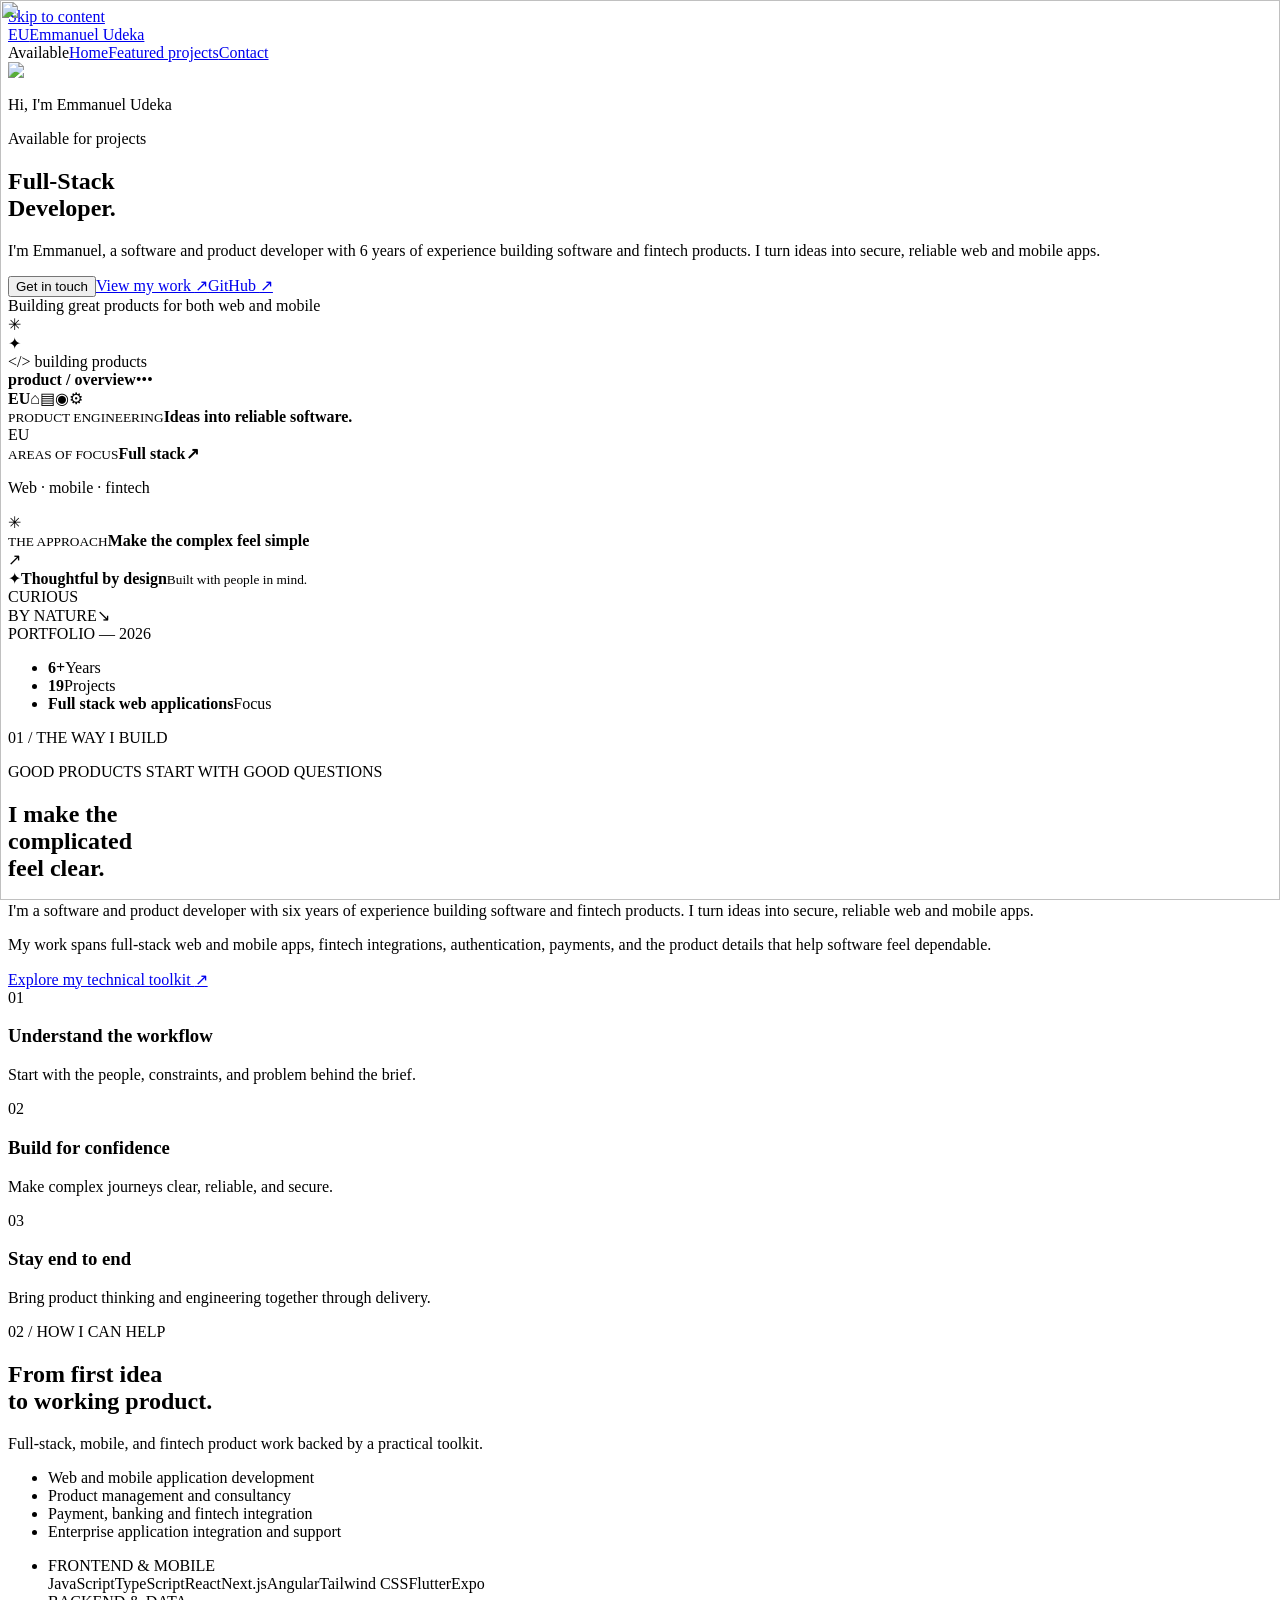
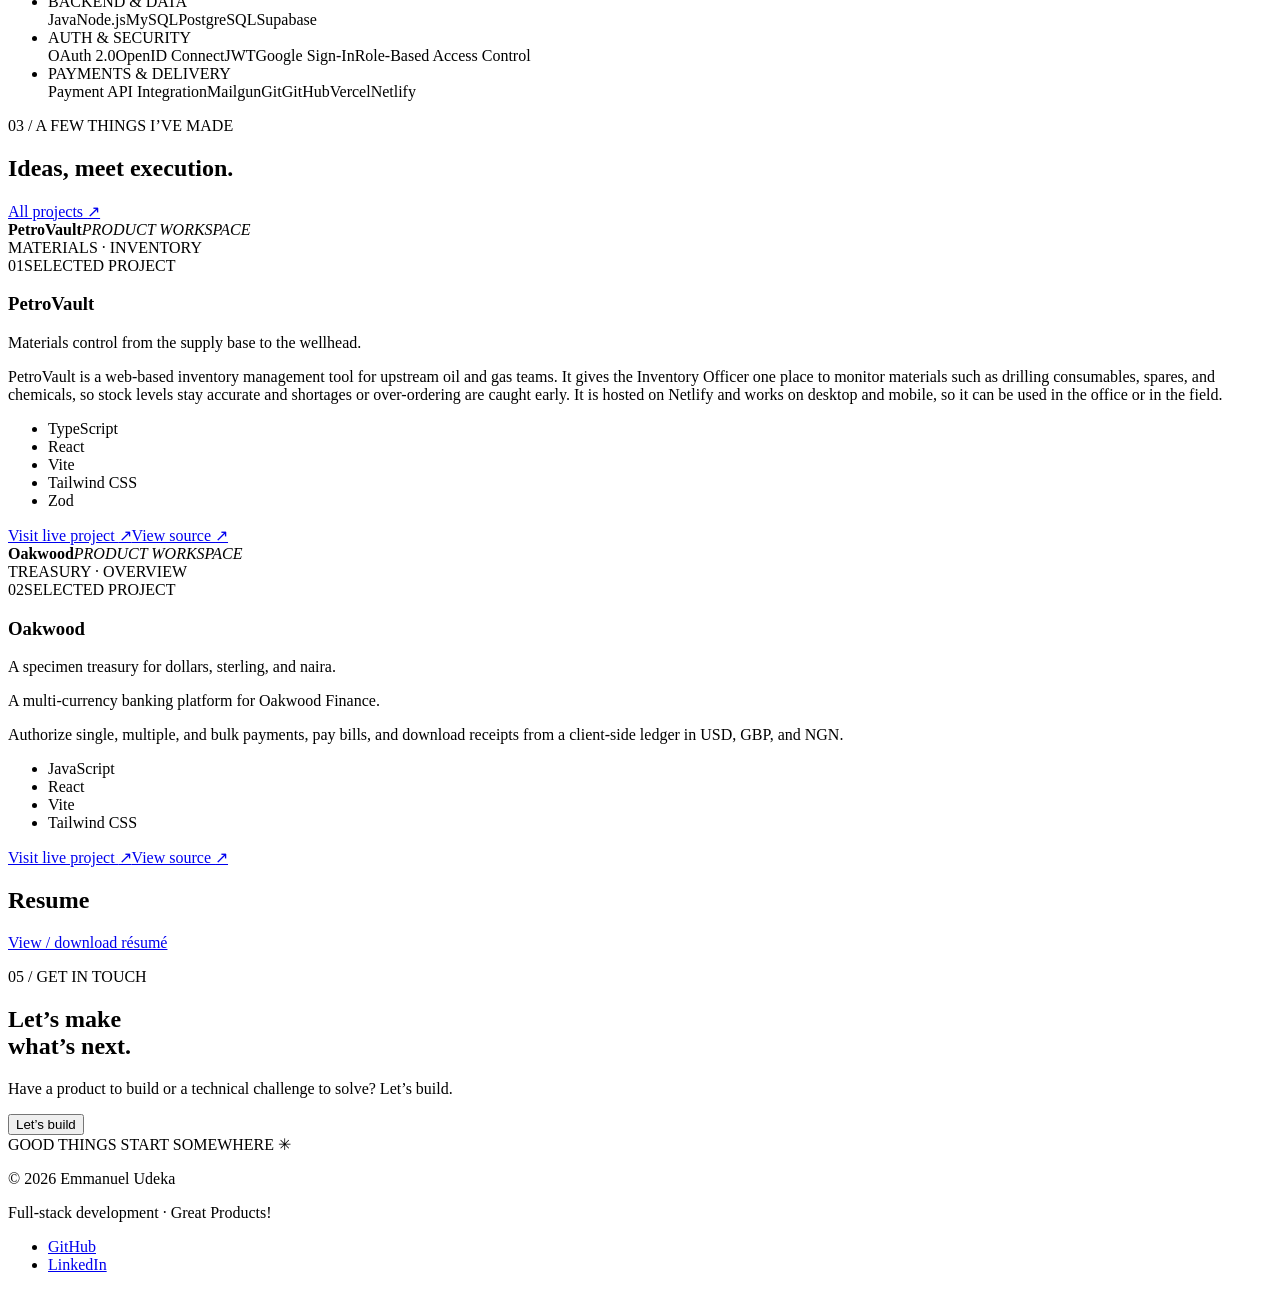
==== commit 7b599836: "Add Oakwood live project link Co-authored-by: Copilot App <223556219+Copilot@users.noreply.github.co" ====
--- a/docs/index.html
+++ b/docs/index.html
@@ -1 +1 @@
-<!DOCTYPE html><html lang="en" class="outfit_ca35ecd4-module__VNkuCW__variable syne_9cf912f6-module__gTZeBG__variable h-full antialiased" data-scroll-behavior="smooth"><head><meta charSet="utf-8"/><meta name="viewport" content="width=device-width, initial-scale=1"/><link rel="preload" href="/portfolio/_next/static/media/0c795a286deabae8-s.p.3vm0tq4e-zz_5.woff2" as="font" crossorigin="" type="font/woff2"/><link rel="preload" href="/portfolio/_next/static/media/1b99372b3eaef0c8-s.p.1gsd1jahc5dg_.woff2" as="font" crossorigin="" type="font/woff2"/><link rel="preload" as="image" href="/portfolio/images/emmanuel-udeka.jpg"/><link rel="stylesheet" href="/portfolio/_next/static/chunks/3npsk_r3v970b.css" data-precedence="next"/><link rel="preload" as="script" fetchPriority="low" href="/portfolio/_next/static/chunks/3s6nzrbk-8mnv.js"/><script src="/portfolio/_next/static/chunks/0zbwyd_lcn25s.js" async=""></script><script src="/portfolio/_next/static/chunks/1bg4707ikk7lg.js" async=""></script><script src="/portfolio/_next/static/chunks/1zecdg6kjuu99.js" async=""></script><script src="/portfolio/_next/static/chunks/turbopack-3trp5j9km_x3b.js" async=""></script><script src="/portfolio/_next/static/chunks/3fntmmi971322.js" async=""></script><script src="/portfolio/_next/static/chunks/0axdrs6tow-4n.js" async=""></script><script src="/portfolio/_next/static/chunks/0-o1fj0jli5g6.js" async=""></script><title>Emmanuel Udeka — Full-Stack Developer</title><meta name="description" content="I&#x27;m Emmanuel, a software and product developer with 6 years of experience building software and fintech products. I turn ideas into secure, reliable web and mobile apps."/><meta property="og:title" content="Emmanuel Udeka — Full-Stack Developer"/><meta property="og:description" content="I&#x27;m Emmanuel, a software and product developer with 6 years of experience building software and fintech products. I turn ideas into secure, reliable web and mobile apps."/><meta property="og:url" content="https://trustemmanuel.github.io/portfolio/"/><meta property="og:site_name" content="Emmanuel Udeka"/><meta property="og:image" content="https://trustemmanuel.github.io/portfolio/opengraph-image?11af106c93eca40e"/><meta property="og:image:type" content="image/png"/><meta property="og:image:width" content="1200"/><meta property="og:image:height" content="630"/><meta property="og:image:alt" content="Emmanuel Udeka, Full-Stack Developer"/><meta property="og:type" content="website"/><meta name="twitter:card" content="summary_large_image"/><meta name="twitter:title" content="Emmanuel Udeka — Full-Stack Developer"/><meta name="twitter:description" content="I&#x27;m Emmanuel, a software and product developer with 6 years of experience building software and fintech products. I turn ideas into secure, reliable web and mobile apps."/><meta name="twitter:image" content="https://trustemmanuel.github.io/portfolio/opengraph-image?11af106c93eca40e"/><meta name="twitter:image:alt" content="Emmanuel Udeka, Full-Stack Developer"/><meta name="twitter:image:type" content="image/png"/><meta name="twitter:image:width" content="1200"/><meta name="twitter:image:height" content="630"/><link rel="icon" href="/icon?f9875bd2f31c2384" type="image/png" sizes="32x32"/><meta name="next-size-adjust" content=""/><script src="/portfolio/_next/static/chunks/0cz1d0mv5g_q7.js" noModule=""></script></head><body class="flex min-h-full flex-col"><div hidden=""><!--$--><!--/$--></div><a href="#content" class="skip-link">Skip to content</a><header class="site-header"><nav aria-label="Primary" class="header-inner"><a class="brand-link" href="/portfolio/"><span class="brand-mark" aria-hidden="true">EU</span>Emmanuel Udeka</a><div class="header-nav"><span class="header-availability"><span class="availability-dot" aria-hidden="true"></span> Available</span><a href="/portfolio/">Home</a><a href="/portfolio/projects/">Featured projects</a><a class="header-contact" href="/portfolio/contact/">Contact</a></div></nav></header><main id="content" tabindex="-1" class="flex-1 outline-none"><!--$--><div class="site-shell"><section class="hero" aria-labelledby="hero-title"><div class="hero-copy"><div class="hero-profile"><img alt="Portrait of Emmanuel Udeka" width="88" height="88" decoding="async" data-nimg="1" class="hero-portrait" style="color:transparent" src="/portfolio/images/emmanuel-udeka.jpg"/><div><p class="hero-greeting">Hi, I&#x27;m Emmanuel Udeka</p><p class="availability"><span class="availability-dot" aria-hidden="true"></span>Available for projects</p></div></div><h1 id="hero-title">Full-Stack<br/><span class="hero-last-line">Developer.</span></h1><p class="hero-intro">I&#x27;m Emmanuel, a software and product developer with 6 years of experience building software and fintech products. I turn ideas into secure, reliable web and mobile apps.</p><div class="hero-actions"><button type="button" class="button button-primary">Get in touch</button><a class="button button-outline" href="/portfolio/projects/">View my work <span aria-hidden="true">↗</span></a><a class="button button-outline" href="https://github.com/TrustEmmanuel" target="_blank" rel="noopener noreferrer">GitHub <span aria-hidden="true">↗</span></a></div><div class="hero-note"><span></span> Building great products for both web and mobile</div></div><div class="hero-art" role="img" aria-label="Illustrated software dashboard"><div class="art-orbit orbit-one"></div><div class="art-orbit orbit-two"></div><div class="art-spark spark-one">✳</div><div class="art-spark spark-two">✦</div><div class="art-chip chip-code"><span>&lt;/&gt;</span> building products</div><div class="art-dashboard"><div class="art-windowbar"><span></span><span></span><span></span><b>product / overview</b><i>•••</i></div><div class="art-windowbody"><div class="art-rail"><strong>EU</strong><span class="rail-selected">⌂</span><span>▤</span><span>◉</span><span>⚙</span></div><div class="art-content"><div class="art-greeting"><div><small>PRODUCT ENGINEERING</small><b>Ideas into reliable software.</b></div><span>EU</span></div><div class="art-summary"><div><small>AREAS OF FOCUS</small><strong>Full stack<span>↗</span></strong><p>Web · mobile · fintech</p></div><div class="art-activity"><i></i><i></i><i></i><i></i><i></i><i></i><i></i><i></i><i></i><i></i><i></i><i></i><i></i><i></i><i></i></div></div><div class="art-task"><span class="task-icon">✳</span><div><small>THE APPROACH</small><b>Make the complex feel simple</b></div><span class="task-arrow">↗</span></div></div></div></div><div class="art-floating-note"><span class="note-icon">✦</span><span><b>Thoughtful by design</b><small>Built with people in mind.</small></span></div><div class="art-sticker">CURIOUS<br/>BY NATURE<span>↘</span></div></div><div class="hero-index" aria-hidden="true">PORTFOLIO — 2026</div></section><section class="proof-strip" aria-label="Experience at a glance"><ul><li><strong>6+</strong><span>Years</span></li><li><strong>19</strong><span>Projects</span></li><li><strong>Full stack web applications</strong><span>Focus</span></li></ul></section><section class="about-section section-space" id="about"><div class="about-topline"><p class="eyebrow">01 / THE WAY I BUILD</p><span>GOOD PRODUCTS START WITH GOOD QUESTIONS</span></div><div class="about-main"><h2>I make the<br/>complicated<br/><span>feel clear.</span></h2><div class="about-copy"><p class="about-lede">I&#x27;m a software and product developer with six years of experience building software and fintech products. I turn ideas into secure, reliable web and mobile apps.</p><p class="about-detail">My work spans full-stack web and mobile apps, fintech integrations, authentication, payments, and the product details that help software feel dependable.</p><a class="underlined-link" href="#skills">Explore my technical toolkit <span aria-hidden="true">↗</span></a></div></div><div class="about-principles"><article><span>01</span><h3>Understand the workflow</h3><p>Start with the people, constraints, and problem behind the brief.</p></article><article><span>02</span><h3>Build for confidence</h3><p>Make complex journeys clear, reliable, and secure.</p></article><article><span>03</span><h3>Stay end to end</h3><p>Bring product thinking and engineering together through delivery.</p></article></div></section><section class="skills-section section-space" id="skills"><div class="section-head"><p class="eyebrow">02 / HOW I CAN HELP</p><h2>From first idea<br/><span>to working product.</span></h2></div><div class="skills-content"><p>Full-stack, mobile, and fintech product work backed by a practical toolkit.</p><ul class="service-list"><li>Web and mobile application development</li><li>Product management and consultancy</li><li>Payment, banking and fintech integration</li><li>Enterprise application integration and support</li></ul><ul class="skill-groups"><li><span>FRONTEND &amp; MOBILE</span><div><span class="skill-pill">JavaScript</span><span class="skill-pill">TypeScript</span><span class="skill-pill">React</span><span class="skill-pill">Next.js</span><span class="skill-pill">Angular</span><span class="skill-pill">Tailwind CSS</span><span class="skill-pill">Flutter</span><span class="skill-pill">Expo</span></div></li><li><span>BACKEND &amp; DATA</span><div><span class="skill-pill">Java</span><span class="skill-pill">Node.js</span><span class="skill-pill">MySQL</span><span class="skill-pill">PostgreSQL</span><span class="skill-pill">Supabase</span></div></li><li><span>AUTH &amp; SECURITY</span><div><span class="skill-pill">OAuth 2.0</span><span class="skill-pill">OpenID Connect</span><span class="skill-pill">JWT</span><span class="skill-pill">Google Sign-In</span><span class="skill-pill">Role-Based Access Control</span></div></li><li><span>PAYMENTS &amp; DELIVERY</span><div><span class="skill-pill">Payment API Integration</span><span class="skill-pill">Mailgun</span><span class="skill-pill">Git</span><span class="skill-pill">GitHub</span><span class="skill-pill">Vercel</span><span class="skill-pill">Netlify</span></div></li></ul></div></section><section class="work-section section-space" id="work"><div class="work-heading"><div class="section-head"><p class="eyebrow">03 / A FEW THINGS I’VE MADE</p><h2>Ideas, meet <span>execution.</span></h2></div><a class="button button-outline" href="/portfolio/projects/">All projects <span aria-hidden="true">↗</span></a></div><div class="project-list"><article id="petrovault" class="project-card project-card-highlight"><div class="project-visual visual-bloom" role="img" aria-label="PetroVault product interface preview"><div class="project-art-window"><div class="project-window-bar" aria-hidden="true"><span></span><span></span><span></span><b>PetroVault</b><i>PRODUCT WORKSPACE</i></div><div class="project-window-screen"><img alt="" loading="lazy" decoding="async" data-nimg="fill" class="project-image project-image-zoom" style="position:absolute;height:100%;width:100%;left:0;top:0;right:0;bottom:0;color:transparent" src="/portfolio/images/petrovault.png"/></div></div><span class="project-art-label" aria-hidden="true">MATERIALS · INVENTORY</span></div><div class="project-copy"><div class="project-kicker"><span class="project-index">0<!-- -->1</span><span>SELECTED PROJECT</span></div><h3 class="project-title">PetroVault</h3><p class="project-summary">Materials control from the supply base to the wellhead.</p><p class="project-description">PetroVault is a web-based inventory management tool for upstream oil and gas teams. It gives the Inventory Officer one place to monitor materials such as drilling consumables, spares, and chemicals, so stock levels stay accurate and shortages or over-ordering are caught early. It is hosted on Netlify and works on desktop and mobile, so it can be used in the office or in the field.</p><ul class="project-tags"><li>TypeScript</li><li>React</li><li>Vite</li><li>Tailwind CSS</li><li>Zod</li></ul><div class="project-links"><a href="https://petrovault-inventory.netlify.app/" target="_blank" rel="noopener noreferrer" class="project-live-link">Visit live project <span aria-hidden="true">↗</span></a><a href="https://github.com/TrustEmmanuel/petrovault" target="_blank" rel="noopener noreferrer" class="project-link">View source <span aria-hidden="true">↗</span></a></div></div></article><article id="oakwood" class="project-card project-card-image-first"><div class="project-visual visual-orbit" role="img" aria-label="Oakwood product interface preview"><div class="project-art-window"><div class="project-window-bar" aria-hidden="true"><span></span><span></span><span></span><b>Oakwood</b><i>PRODUCT WORKSPACE</i></div><div class="project-window-screen"><img alt="" loading="lazy" decoding="async" data-nimg="fill" class="project-image project-image-zoom" style="position:absolute;height:100%;width:100%;left:0;top:0;right:0;bottom:0;color:transparent" src="/portfolio/images/oakwood.png"/></div></div><span class="project-art-label" aria-hidden="true">TREASURY · OVERVIEW</span></div><div class="project-copy"><div class="project-kicker"><span class="project-index">0<!-- -->2</span><span>SELECTED PROJECT</span></div><h3 class="project-title">Oakwood</h3><p class="project-summary">A specimen treasury for dollars, sterling, and naira.</p><p class="project-description">A multi-currency banking platform for Oakwood Finance.</p><p class="project-audience">Authorize single, multiple, and bulk payments, pay bills, and download receipts from a client-side ledger in USD, GBP, and NGN.</p><ul class="project-tags"><li>JavaScript</li><li>React</li><li>Vite</li><li>Tailwind CSS</li></ul><div class="project-links"><a href="https://github.com/TrustEmmanuel/oakwood-banking-management-system" target="_blank" rel="noopener noreferrer" class="project-link">View source <span aria-hidden="true">↗</span></a></div></div></article></div></section><section class="resume-panel section-space" id="resume"><div class="section-head"><h2>Resume</h2></div><a href="/portfolio/resume.pdf" class="button button-primary">View / download résumé</a></section><section class="contact-panel section-space" id="contact"><div class="contact-shape" aria-hidden="true"></div><p class="eyebrow">05 / GET IN TOUCH</p><div class="contact-content"><h2>Let’s make<br/><span>what’s next.</span></h2><div class="contact-action"><p>Have a product to build or a technical challenge to solve? Let’s build.</p><button type="button" class="button button-light">Let’s build</button></div></div><span class="contact-signoff">GOOD THINGS START SOMEWHERE ✳</span></section></div><!--$--><!--/$--><!--/$--></main><footer class="site-footer"><div class="footer-inner"><p>© <!-- -->2026<!-- --> <!-- -->Emmanuel Udeka</p><p class="footer-note">Full-stack development · Great Products!</p><nav aria-label="Social links"><ul class="footer-links"><li><a href="https://github.com/TrustEmmanuel" target="_blank" rel="noopener noreferrer">GitHub</a></li><li><a href="https://www.linkedin.com/in/emmanuel-udeka/" target="_blank" rel="noopener noreferrer">LinkedIn</a></li></ul></nav></div></footer><script src="/portfolio/_next/static/chunks/3s6nzrbk-8mnv.js" id="_R_" async=""></script><script>(self.__next_f=self.__next_f||[]).push([0])</script><script>self.__next_f.push([1,"1:I[39756,[\"/portfolio/_next/static/chunks/3fntmmi971322.js\"],\"LoadingBoundaryProvider\"]\n2:\"$Sreact.fragment\"\n3:I[22016,[\"/portfolio/_next/static/chunks/0axdrs6tow-4n.js\",\"/portfolio/_next/static/chunks/0-o1fj0jli5g6.js\"],\"\"]\n4:I[39756,[\"/portfolio/_next/static/chunks/3fntmmi971322.js\"],\"default\"]\n5:I[37457,[\"/portfolio/_next/static/chunks/3fntmmi971322.js\"],\"default\"]\n6:I[5500,[\"/portfolio/_next/static/chunks/0axdrs6tow-4n.js\",\"/portfolio/_next/static/chunks/0-o1fj0jli5g6.js\"],\"Image\"]\n7:I[28858,[\"/portfolio/_next/static/chunks/0axdrs6tow-4n.js\",\"/portfolio/_next/static/chunks/0-o1fj0jli5g6.js\"],\"GetInTouch\"]\n15:I[68027,[\"/portfolio/_next/static/chunks/0axdrs6tow-4n.js\"],\"default\",1]\n:HL[\"/portfolio/_next/static/chunks/3npsk_r3v970b.css\",\"style\"]\n:HL[\"/portfolio/_next/static/media/0c795a286deabae8-s.p.3vm0tq4e-zz_5.woff2\",\"font\",{\"crossOrigin\":\"\",\"type\":\"font/woff2\"}]\n:HL[\"/portfolio/_next/static/media/1b99372b3eaef0c8-s.p.1gsd1jahc5dg_.woff2\",\"font\",{\"crossOrigin\":\"\",\"type\":\"font/woff2\"}]\n0:{\"P\":null,\"c\":[\"\",\"\"],\"q\":\"\",\"i\":false,\"f\":[[[\"\",{\"children\":[\"__PAGE__\",{},\"$undefined\",\"$undefined\",4608]},\"$undefined\",\"$undefined\",4628],[[\"$\",\"$L1\",null,{\"loading\":[[\"$\",\"p\",\"l\",{\"role\":\"status\",\"className\":\"mx-auto w-full max-w-5xl px-5 py-16 text-sm text-zinc-600 sm:px-6\",\"children\":\"Loading\"}],[],null],\"children\":[\"$\",\"$2\",\"c\",{\"children\":[[[\"$\",\"link\",\"0\",{\"rel\":\"stylesheet\",\"href\":\"/portfolio/_next/static/chunks/3npsk_r3v970b.css\",\"precedence\":\"next\",\"crossOrigin\":\"$undefined\",\"nonce\":\"$undefined\"}],[\"$\",\"script\",\"script-0\",{\"src\":\"/portfolio/_next/static/chunks/0axdrs6tow-4n.js\",\"async\":true,\"nonce\":\"$undefined\"}]],[\"$\",\"html\",null,{\"lang\":\"en\",\"className\":\"outfit_ca35ecd4-module__VNkuCW__variable syne_9cf912f6-module__gTZeBG__variable h-full antialiased\",\"data-scroll-behavior\":\"smooth\",\"children\":[\"$\",\"body\",null,{\"className\":\"flex min-h-full flex-col\",\"children\":[[\"$\",\"a\",null,{\"href\":\"#content\",\"className\":\"skip-link\",\"children\":\"Skip to content\"}],[\"$\",\"header\",null,{\"className\":\"site-header\",\"children\":[\"$\",\"nav\",null,{\"aria-label\":\"Primary\",\"className\":\"header-inner\",\"children\":[[\"$\",\"$L3\",null,{\"href\":\"/\",\"className\":\"brand-link\",\"children\":[[\"$\",\"span\",null,{\"className\":\"brand-mark\",\"aria-hidden\":\"true\",\"children\":\"EU\"}],\"Emmanuel Udeka\"]}],[\"$\",\"div\",null,{\"className\":\"header-nav\",\"children\":[[\"$\",\"span\",null,{\"className\":\"header-availability\",\"children\":[[\"$\",\"span\",null,{\"className\":\"availability-dot\",\"aria-hidden\":\"true\"}],\" Available\"]}],[[\"$\",\"$L3\",\"/\",{\"href\":\"/\",\"className\":\"$undefined\",\"children\":\"Home\"}],[\"$\",\"$L3\",\"/projects\",{\"href\":\"/projects\",\"className\":\"$undefined\",\"children\":\"Featured projects\"}],[\"$\",\"$L3\",\"/contact\",{\"href\":\"/contact\",\"className\":\"header-contact\",\"children\":\"Contact\"}]]]}]]}]}],[\"$\",\"main\",null,{\"id\":\"content\",\"tabIndex\":-1,\"className\":\"flex-1 outline-none\",\"children\":[\"$\",\"$L4\",null,{\"parallelRouterKey\":\"children\",\"error\":\"$undefined\",\"errorStyles\":\"$undefined\",\"errorScripts\":\"$undefined\",\"template\":[\"$\",\"$L5\",null,{}],\"templateStyles\":\"$undefined\",\"templateScripts\":\"$undefined\",\"notFound\":[[\"$\",\"section\",null,{\"className\":\"mx-auto w-full max-w-5xl px-5 py-16 sm:px-6 md:py-24\",\"children\":[[\"$\",\"h1\",null,{\"className\":\"font-display text-5xl font-semibold tracking-tight\",\"children\":\"Page not found\"}],[\"$\",\"p\",null,{\"className\":\"mt-6 max-w-md text-lg leading-8 text-zinc-600\",\"children\":\"This page does not exist.\"}],[\"$\",\"$L3\",null,{\"href\":\"/\",\"className\":\"mt-8 inline-flex h-12 items-center justify-center rounded-full bg-zinc-950 px-6 text-sm font-medium text-white transition-colors hover:bg-zinc-800\",\"children\":\"Back to Home\"}]]}],[]],\"forbidden\":\"$undefined\",\"unauthorized\":\"$undefined\"}]}],[\"$\",\"footer\",null,{\"className\":\"site-footer\",\"children\":[\"$\",\"div\",null,{\"className\":\"footer-inner\",\"children\":[[\"$\",\"p\",null,{\"children\":[\"© \",2026,\" \",\"Emmanuel Udeka\"]}],[\"$\",\"p\",null,{\"className\":\"footer-note\",\"children\":\"Full-stack development · Great Products!\"}],[\"$\",\"nav\",null,{\"aria-label\":\"Social links\",\"children\":[\"$\",\"ul\",null,{\"className\":\"footer-links\",\"children\":[[\"$\",\"li\",\"GitHub\",{\"children\":[\"$\",\"a\",null,{\"href\":\"https://github.com/TrustEmmanuel\",\"target\":\"_blank\",\"rel\":\"noopener noreferrer\",\"children\":\"GitHub\"}]}],[\"$\",\"li\",\"LinkedIn\",{\"children\":[\"$\",\"a\",null,{\"href\":\"https://www.linkedin.com/in/emmanuel-udeka/\",\"target\":\"_blank\",\"rel\":\"noopener noreferrer\",\"children\":\"LinkedIn\"}]}]]}]}]]}]}]]}]}]]}]}],{\"children\":[[\"$\",\"$2\",\"c\",{\"children\":[[\"$\",\"div\",null,{\"className\":\"site-shell\",\"children\":[[\"$\",\"section\",null,{\"className\":\"hero\",\"aria-labelledby\":\"hero-title\",\"children\":[[\"$\",\"div\",null,{\"className\":\"hero-copy\",\"children\":[[\"$\",\"div\",null,{\"className\":\"hero-profile\",\"children\":[[\"$\",\"$L6\",null,{\"src\":\"/portfolio/images/emmanuel-udeka.jpg\",\"alt\":\"Portrait of Emmanuel Udeka\",\"width\":88,\"height\":88,\"priority\":true,\"className\":\"hero-portrait\"}],[\"$\",\"div\",null,{\"children\":[[\"$\",\"p\",null,{\"className\":\"hero-greeting\",\"children\":\"Hi, I'm Emmanuel Udeka\"}],[\"$\",\"p\",null,{\"className\":\"availability\",\"children\":[[\"$\",\"span\",null,{\"className\":\"availability-dot\",\"aria-hidden\":\"true\"}],\"Available for projects\"]}]]}]]}],[\"$\",\"h1\",null,{\"id\":\"hero-title\",\"children\":[\"Full-Stack\",[\"$\",\"br\",null,{}],[\"$\",\"span\",null,{\"className\":\"hero-last-line\",\"children\":\"Developer.\"}]]}],[\"$\",\"p\",null,{\"className\":\"hero-intro\",\"children\":\"I'm Emmanuel, a software and product developer with 6 years of experience building software and fintech products. I turn ideas into secure, reliable web and mobile apps.\"}],[\"$\",\"div\",null,{\"className\":\"hero-actions\",\"children\":[[\"$\",\"$L7\",null,{\"className\":\"button button-primary\",\"label\":\"Get in touch\"}],[\"$\",\"$L3\",null,{\"href\":\"/projects\",\"className\":\"button button-outline\",\"children\":[\"View my work \",[\"$\",\"span\",null,{\"aria-hidden\":\"true\",\"children\":\"↗\"}]]}],\"$L8\"]}],\"$L9\"]}],\"$La\",\"$Lb\"]}],\"$Lc\",\"$Ld\",\"$Le\",\"$Lf\",\"$L10\",\"$L11\"]}],[\"$L12\"],\"$L13\"]}],{},null,false,null]},null,false,null],\"$L14\",false]],\"m\":\"$undefined\",\"G\":[\"$15\",[\"$L16\"]],\"S\":true,\"h\":null,\"r\":\"$undefined\",\"s\":\"$undefined\",\"a\":\"$undefined\",\"l\":\"$undefined\",\"p\":\"$undefined\",\"d\":\"$undefined\",\"b\":\"b7rAvivZRq3boB7TqSsbR\"}\n1a:I[6935,[\"/portfolio/_next/static/chunks/0axdrs6tow-4n.js\",\"/portfolio/_next/static/chunks/0-o1fj0jli5g6.js\"],\"ResumeDownload\"]\n1b:I[97367,[\"/portfolio/_next/static/chunks/3fntmmi971322.js\"],\"OutletBoundary\"]\n1c:\"$Sreact.suspense\"\n1e:I[97367,[\"/portfolio/_next/static/chunks/3fntmmi971322.js\"],\"ViewportBoundary\"]\n20:I[97367,[\"/portfolio/_next/static/chunks/3fntmmi971322.js\"],\"MetadataBoundary\"]\n8:[\"$\",\"a\",null,{\"className\":\"button button-outline\",\"href\":\"https://github.com/TrustEmmanuel\",\"target\":\"_blank\",\"rel\":\"noopener noreferrer\",\"children\":[\"GitHub \",[\"$\",\"span\",null,{\"aria-hidden\":\"true\",\"children\":\"↗\"}]]}]\n9:[\"$\",\"div\",null,{\"className\":\"hero-note\",\"children\":[[\"$\",\"span\",null,{}],\" Building great products for both web and mobile\"]}]\na:[\"$\",\"div\",null,{\"className\":\"hero-art\",\"role\":\"img\",\"aria-label\":\"Illustrated software dashboard\",\"children\":[[\"$\",\"div\",null,{\"className\":\"art-orbit orbit-one\"}],[\"$\",\"div\",null,{\"className\":\"art-orbit orbit-two\"}],[\"$\",\"div\",null,{\"className\":\"art-spark spark-one\",\"children\":\"✳\"}],[\"$\",\"div\",null,{\"className\":\"art-spark spark-two\",\"children\":\"✦\"}],[\"$\",\"div\",null,{\"className\":\"art-chip chip-code\",\"children\":[[\"$\",\"span\",null,{\"children\":\"\u003c/\u003e\"}],\" building products\"]}],[\"$\",\"div\",null,{\"className\":\"art-dashboard\",\"children\":[[\"$\",\"div\",null,{\"className\":\"art-windowbar\",\"children\":[[\"$\",\"span\",null,{}],[\"$\",\"span\",null,{}],[\"$\",\"span\",null,{}],[\"$\",\"b\",null,{\"children\":\"product / overview\"}],[\"$\",\"i\",null,{\"children\":\"•••\"}]]}],[\"$\",\"div\",null,{\"className\":\"art-windowbody\",\"children\":[[\"$\",\"div\",null,{\"className\":\"art-rail\",\"children\":[[\"$\",\"strong\",null,{\"children\":\"EU\"}],[\"$\",\"span\",null,{\"className\":\"rail-selected\",\"children\":\"⌂\"}],[\"$\",\"span\",null,{\"children\":\"▤\"}],[\"$\",\"span\",null,{\"children\":\"◉\"}],[\"$\",\"span\",null,{\"children\":\"⚙\"}]]}],[\"$\",\"div\",null,{\"className\":\"art-content\",\"children\":[[\"$\",\"div\",null,{\"className\":\"art-greeting\",\"children\":[[\"$\",\"div\",null,{\"children\":[[\"$\",\"small\",null,{\"children\":\"PRODUCT ENGINEERING\"}],[\"$\",\"b\",null,{\"children\":\"Ideas into reliable software.\"}]]}],[\"$\",\"span\",null,{\"children\":\"EU\"}]]}],[\"$\",\"div\",null,{\"className\":\"art-summary\",\"children\":[[\"$\",\"div\",null,{\"children\":[[\"$\",\"small\",null,{\"children\":\"AREAS OF FOCUS\"}],[\"$\",\"strong\",null,{\"children\":[\"Full stack\",[\"$\",\"span\",null,{\"children\":\"↗\"}]]}],[\"$\",\"p\",null,{\"children\":\"Web · mobile · fintech\"}]]}],[\"$\",\"div\",null,{\"className\":\"art-activity\",\"children\":[[\"$\",\"i\",null,{}],[\"$\",\"i\",null,{}],[\"$\",\"i\",null,{}],[\"$\",\"i\",null,{}],[\"$\",\"i\",null,{}],[\"$\",\"i\",null,{}],[\"$\",\"i\",null,{}],[\"$\",\"i\",null,{}],[\"$\",\"i\",null,{}],[\"$\",\"i\",null,{}],[\"$\",\"i\",null,{}],[\"$\",\"i\",null,{}],[\"$\",\"i\",null,{}],[\"$\",\"i\",null,{}],[\"$\",\"i\",null,{}]]}]]}],[\"$\",\"div\",null,{\"className\":\"art-task\",\"children\":[[\"$\",\"span\",null,{\"className\":\"task-icon\",\"children\":\"✳\"}],[\"$\",\"div\",null,{\"children\":[[\"$\",\"small\",null,{\"children\":\"THE APPROACH\"}],[\"$\",\"b\",null,{\"children\":\"Make the complex feel simple\"}]]}],[\"$\",\"span\",null,{\"className\":\"task-arrow\",\"children\":\"↗\"}]]}]]}]]}]]}],[\"$\",\"div\",null,{\"className\":\"art-floating-note\",\"children\":[[\"$\",\"span\",null,{\"className\":\"note-icon\",\"children\":\"✦\"}],[\"$\",\"span\",null,{\"children\":[[\"$\",\"b\",null,{\"children\":\"Thoughtful by design\"}],[\"$\",\"small\",null,{\"children\":\"Built with people in mind.\"}]]}]]}],[\"$\",\"div\",null,{\"className\":\"art-sticker\",\"children\":[\"CURIOUS\",[\"$\",\"br\",null,{}],\"BY NATURE\",[\"$\",\"span\",null,{\"children\":\"↘\"}]]}]]}]\nb:[\"$\",\"div\",null,{\"className\":\"hero-index\",\"aria-hidden\":\"true\",\"children\":\"PORTFOLIO — 2026\"}]\nc:[\"$\",\"section\",null,{\"className\":\"proof-strip\",\"aria-label\":\"Experience at a glance\",\"children\":[\"$\",\"ul\",null,{\"children\":[[\"$\",\"li\",\"Years\",{\"children\":[[\"$\",\"strong\",null,{\"children\":\"6+\"}],[\"$\",\"span\",null,{\"children\":\"Years\"}]]}],[\"$\",\"li\",\"Projects\",{\"children\":[[\"$\",\"strong\",null,{\"children\":\"19\"}],[\"$\",\"span\",null,{\"children\":\"Projects\"}]]}],[\"$\",\"li\",\"Focus\",{\"children\":[[\"$\",\"strong\",null,{\"children\":\"Full stack web applications\"}],[\"$\",\"span\",null,{\"children\":\"Focus\"}]]}]]}]}]\nd:[\"$\",\"section\",null,{\"className\":\"about-section section-space\",\"id\":\"about\",\"children\":[[\"$\",\"div\",null,{\"className\":\"about-topline\",\"children\":[[\"$\",\"p\",null,{\"className\":\"eyebrow\",\"children\":\"01 / THE WAY I BUILD\"}],[\"$\",\"span\",null,{\"children\":\"GOOD PRODUCTS START WITH GOOD QUESTIONS\"}]]}],[\"$\",\"div\",null,{\"className\":\"about-main\",\"children\":[[\"$\",\"h2\",null,{\"children\":[\"I make the\",[\"$\",\"br\",null,{}],\"complicated\",[\"$\",\"br\",null,{}],[\"$\",\"span\",null,{\"children\":\"feel clear.\"}]]}],[\"$\",\"div\",null,{\"className\":\"about-copy\",\"children\":[[\"$\",\"p\",null,{\"className\":\"about-lede\",\"children\":\"I'm a software and product developer with six years of experience building software and fintech products. I turn ideas into secure, reliable web and mobile apps.\"}],[\"$\",\"p\",null,{\"className\":\"about-detail\",\"children\":\"My work spans full-stack web and mobile apps, fintech integrations, authentication, payments, and the product details that help software feel dependable.\"}],[\"$\",\"$L3\",null,{\"href\":\"#skills\",\"className\":\"underlined-link\",\"children\":[\"Explore my technical toolkit \",[\"$\",\"span\",null,{\"aria-hidden\":\"true\",\"children\":\"↗\"}]]}]]}]]}],[\"$\",\"div\",null,{\"className\":\"about-principles\",\"children\":[[\"$\",\"article\",null,{\"children\":[[\"$\",\"span\",null,{\"children\":\"01\"}],[\"$\",\"h3\",null,{\"children\":\"Understand the workflow\"}],[\"$\",\"p\",null,{\"children\":\"Start with the people, constraints, and problem behind the brief.\"}]]}],[\"$\",\"article\",null,{\"children\":[[\"$\",\"span\",null,{\"children\":\"02\"}],[\"$\",\"h3\",null,{\"children\":\"Build for confidence\"}],[\"$\",\"p\",null,{\"children\":\"Make complex journeys clear, reliable, and secure.\"}]]}],[\"$\",\"article\",null,{\"children\":[[\"$\",\"span\",null,{\"children\":\"03\"}],[\"$\",\"h3\",null,{\"children\":\"Stay end to end\"}],[\"$\",\"p\",null,{\"children\":\"Bring product thinking and engineering together through delivery.\"}]]}]]}]]}]\ne:[\"$\",\"section\",null,{\"className\":\"skills-section section-space\",\"id\":\"skills\",\"children\":[[\"$\",\"div\",null,{\"className\":\"section-head\",\"children\":[[\"$\",\"p\",null,{\"className\":\"eyebrow\",\"children\":\"02 / HOW I CAN HELP\"}],[\"$\",\"h2\",null,{\"children\":[\"From first idea\",[\"$\",\"br\",null,{}],[\"$\",\"span\",null,{\"children\":\"to working product.\"}]]}]]}],[\"$\",\"div\",null,{\"className\":\"skills-content\",\"children\":[[\"$\",\"p\",null,{\"children\":\"Full-stack, mobile, and fintech product work backed by a practical toolkit.\"}],[\"$\",\"ul\",null,{\"className\":\"service-list\",\"children\":[[\"$\",\"li\",\"Web and mobile application development\",{\"children\":\"Web and mobile application development\"}],[\"$\",\"li\",\"Product management and consultancy\",{\"children\":\"Product management and consultancy\"}],[\"$\",\"li\",\"Payment, banking and fintech integration\",{\"children\":\"Payment, banking and fintech integration\"}],[\"$\",\"li\",\"Enterprise application integration and support\",{\"children\":\"Enterprise application integration and support\"}]]}],[\"$\",\"ul\",null,{\"className\":\"skill-groups\",\"children\":[[\"$\",\"li\",\"FRONTEND \u0026 MOBILE\",{\"children\":[[\"$\",\"span\",null,{\"children\":\"FRONTEND \u0026 MOBILE\"}],[\"$\",\"div\",null,{\"children\":[[\"$\",\"span\",\"JavaScript\",{\"className\":\"skill-pill\",\"children\":\"JavaScript\"}],[\"$\",\"span\",\"TypeScript\",{\"className\":\"skill-pill\",\"children\":\"TypeScript\"}],[\"$\",\"span\",\"React\",{\"className\":\"skill-pill\",\"children\":\"React\"}],[\"$\",\"span\",\"Next.js\",{\"className\":\"skill-pill\",\"children\":\"Next.js\"}],[\"$\",\"span\",\"Angular\",{\"className\":\"skill-pill\",\"children\":\"Angular\"}],[\"$\",\"span\",\"Tailwind CSS\",{\"className\":\"skill-pill\",\"children\":\"Tailwind CSS\"}],[\"$\",\"span\",\"Flutter\",{\"className\":\"skill-pill\",\"children\":\"Flutter\"}],[\"$\",\"span\",\"Expo\",{\"className\":\"skill-pill\",\"children\":\"Expo\"}]]}]]}],[\"$\",\"li\",\"BACKEND \u0026 DATA\",{\"children\":[[\"$\",\"span\",null,{\"children\":\"BACKEND \u0026 DATA\"}],[\"$\",\"div\",null,{\"children\":[[\"$\",\"span\",\"Java\",{\"className\":\"skill-pill\",\"children\":\"Java\"}],[\"$\",\"span\",\"Node.js\",{\"className\":\"skill-pill\",\"children\":\"Node.js\"}],[\"$\",\"span\",\"MySQL\",{\"className\":\"skill-pill\",\"children\":\"MySQL\"}],[\"$\",\"span\",\"PostgreSQL\",{\"className\":\"skill-pill\",\"children\":\"PostgreSQL\"}],[\"$\",\"span\",\"Supabase\",{\"className\":\"skill-pill\",\"children\":\"Supabase\"}]]}]]}],[\"$\",\"li\",\"AUTH \u0026 SECURITY\",{\"children\":[[\"$\",\"span\",null,{\"children\":\"AUTH \u0026 SECURITY\"}],[\"$\",\"div\",null,{\"children\":[[\"$\",\"span\",\"OAuth 2.0\",{\"className\":\"skill-pill\",\"children\":\"OAuth 2.0\"}],[\"$\",\"span\",\"OpenID Connect\",{\"className\":\"skill-pill\",\"children\":\"OpenID Connect\"}],[\"$\",\"span\",\"JWT\",{\"className\":\"skill-pill\",\"children\":\"JWT\"}],[\"$\",\"span\",\"Google Sign-In\",{\"className\":\"skill-pill\",\"children\":\"Google Sign-In\"}],[\"$\",\"span\",\"Role-Based Access Control\",{\"className\":\"skill-pill\",\"children\":\"Role-Based Access Control\"}]]}]]}],[\"$\",\"li\",\"PAYMENTS \u0026 DELIVERY\",{\"children\":[[\"$\",\"span\",null,{\"children\":\"PAYMENTS \u0026 DELIVERY\"}],[\"$\",\"div\",null,{\"children\":[[\"$\",\"span\",\"Payment API Integration\",{\"className\":\"skill-pill\",\"children\":\"Payment API Integration\"}],[\"$\",\"span\",\"Mailgun\",{\"className\":\"skill-pill\",\"children\":\"Mailgun\"}],[\"$\",\"span\",\"Git\",{\"className\":\"skill-pill\",\"children\":\"Git\"}],[\"$\",\"span\",\"GitHub\",{\"className\":\"skill-pill\",\"children\":\"GitHub\"}],[\"$\",\"span\",\"Vercel\",{\"className\":\"skill-pill\",\"children\":\"Vercel\"}],[\"$\",\"span\",\"Netlify\",{\"className\":\"skill-pill\",\"children\":\"Netlify\"}]]}]]}]]}]]}]]}]\nf:[\"$\",\"section\",null,{\"className\":\"work-section section-space\",\"id\":\"work\",\"children\":[[\"$\",\"div\",null,{\"className\":\"work-heading\",\"children\":[[\"$\",\"div\",null,{\"className\":\"section-head\",\"children\":[[\"$\",\"p\",null,{\"className\":\"eyebrow\",\"children\":\"03 / A FEW THINGS I’VE MADE\"}],[\"$\",\"h2\",null,{\"children\":[\"Ideas, meet \",[\"$\",\"span\",null,{\"children\":\"execution.\"}]]}]]}],[\"$\",\"$L3\",null,{\"href\":\"/projects\",\"className\":\"button button-outline\",\"children\":[\"All projects \",[\"$\",\"span\",null,{\"aria-hidden\":\"true\",\"children\":\"↗\"}]]}]]}],[\"$\",\"div\",null,{\"className\":\"project-list\",\"children\":[[\"$\",\"article\",\"PetroVault\",{\"id\":\"petrovault\",\"className\":\"project-card project-card-highlight\",\"children\":[[\"$\",\"div\",null,{\"className\":\"project-visual visual-bloom\",\"role\":\"img\",\"aria-label\":\"PetroVault product interface preview\",\"children\":[[\"$\",\"div\",null,{\"className\":\"project-art-window\",\"children\":[[\"$\",\"div\",null,{\"className\":\"project-window-bar\",\"aria-hidden\":\"true\",\"children\":[[\"$\",\"span\",null,{}],[\"$\",\"span\",null,{}],[\"$\",\"span\",null,{}],[\"$\",\"b\",null,{\"children\":\"PetroVault\"}],[\"$\",\"i\",null,{\"children\":\"PRODUCT WORKSPACE\"}]]}],[\"$\",\"div\",null,{\"className\":\"project-window-screen\",\"children\":[\"$\",\"$L6\",null,{\"src\":\"/portfolio/images/petrovault.png\",\"alt\":\"\",\"fill\":true,\"sizes\":\"(min-width: 850px) 42vw, 90vw\",\"className\":\"project-image project-image-zoom\"}]}]]}],[\"$\",\"span\",null,{\"className\":\"project-art-label\",\"aria-hidden\":\"true\",\"children\":\"MATERIALS · INVENTORY\"}]]}],[\"$\",\"div\",null,{\"className\":\"project-copy\",\"children\":[[\"$\",\"div\",null,{\"className\":\"project-kicker\",\"children\":[[\"$\",\"span\",null,{\"className\":\"project-index\",\"children\":[\"0\",1]}],[\"$\",\"span\",null,{\"children\":\"SELECTED PROJECT\"}]]}],[\"$\",\"h3\",null,{\"className\":\"project-title\",\"children\":\"PetroVault\"}],[\"$\",\"p\",null,{\"className\":\"project-summary\",\"children\":\"Materials control from the supply base to the wellhead.\"}],[\"$\",\"p\",null,{\"className\":\"project-description\",\"children\":\"PetroVault is a web-based inventory management tool for upstream oil and gas teams. It gives the Inventory Officer one place to monitor materials such as drilling consumables, spares, and chemicals, so stock levels stay accurate and shortages or over-ordering are caught early. It is hosted on Netlify and works on desktop and mobile, so it can be used in the office or in the field.\"}],null,[\"$\",\"ul\",null,{\"className\":\"project-tags\",\"children\":[[\"$\",\"li\",\"TypeScript\",{\"children\":\"TypeScript\"}],[\"$\",\"li\",\"React\",{\"children\":\"React\"}],[\"$\",\"li\",\"Vite\",{\"children\":\"Vite\"}],[\"$\",\"li\",\"Tailwind CSS\",{\"children\":\"Tailwind CSS\"}],[\"$\",\"li\",\"Zod\",{\"children\":\"Zod\"}]]}],[\"$\",\"div\",null,{\"className\":\"project-links\",\"children\":[[\"$\",\"a\",null,{\"href\":\"https://petrovault-inventory.netlify.app/\",\"target\":\"_blank\",\"rel\":\"noopener noreferrer\",\"className\":\"project-live-link\",\"children\":[\"Visit live project \",[\"$\",\"span\",null,{\"aria-hidden\":\"true\",\"children\":\"↗\"}]]}],[\"$\",\"a\",null,{\"href\":\"https://github.com/TrustEmmanuel/petrovault\",\"target\":\"_blank\",\"rel\":\"noopener noreferrer\",\"className\":\"project-link\",\"children\":[\"View source \",[\"$\",\"span\",null,{\"aria-hidden\":\"true\",\"children\":\"↗\"}]]}]]}]]}],null]}],[\"$\",\"article\",\"Oakwood\",{\"id\":\"oakwood\",\"className\":\"project-card project-card-image-first\",\"children\":[[\"$\",\"div\",null,{\"className\":\"project-visual visual-orbit\",\"role\":\"img\",\"aria-label\":\"Oakwood product interface preview\",\"children\":[[\"$\",\"div\",null,{\"className\":\"project-art-window\",\"children\":[[\"$\",\"div\",null,{\"className\":\"project-window-bar\",\"aria-hidden\":\"true\",\"children\":[[\"$\",\"span\",null,{}],[\"$\",\"span\",null,{}],[\"$\",\"span\",null,{}],[\"$\",\"b\",null,{\"children\":\"Oakwood\"}],[\"$\",\"i\",null,{\"children\":\"PRODUCT WORKSPACE\"}]]}],[\"$\",\"div\",null,{\"className\":\"project-window-screen\",\"children\":[\"$\",\"$L6\",null,{\"src\":\"/portfolio/images/oakwood.png\",\"alt\":\"\",\"fill\":true,\"sizes\":\"(min-width: 850px) 42vw, 90vw\",\"className\":\"project-image project-image-zoom\"}]}]]}],[\"$\",\"span\",null,{\"className\":\"project-art-label\",\"aria-hidden\":\"true\",\"children\":\"TREASURY · OVERVIEW\"}]]}],[\"$\",\"div\",null,{\"className\":\"project-copy\",\"children\":[[\"$\",\"div\",null,{\"className\":\"project-kicker\",\"children\":[[\"$\",\"span\",null,{\"className\":\"project-index\",\"children\":[\"0\",2]}],[\"$\",\"span\",null,{\"children\":\"SELECTED PROJECT\"}]]}],[\"$\",\"h3\",null,{\"className\":\"project-title\",\"children\":\"Oakwood\"}],[\"$\",\"p\",null,{\"className\":\"project-summary\",\"children\":\"A specimen treasury for dollars, sterling, and naira.\"}],[\"$\",\"p\",null,{\"className\":\"project-description\",\"children\":\"A multi-currency banking platform for Oakwood Finance.\"}],\"$L17\",\"$L18\",\"$L19\"]}],null]}]]}]]}]\n10:[\"$\",\"section\",null,{\"className\":\"resume-panel section-space\",\"id\":\"resume\",\"children\":[[\"$\",\"div\",null,{\"className\":\"section-head\",\"children\":[\"$\",\"h2\",null,{\"children\":\"Resume\"}]}],[\"$\",\"$L1a\",null,{\"href\":\"/portfolio/resume.pdf\",\"label\":\"View / download résumé\",\"fileName\":\"Emmanuel_Udeka_Resume.pdf\",\"className\":\"button button-primary\"}]]}]\n11:[\"$\",\"section\",null,{\"className\":\"contact-panel section-space\",\"id\":\"contact\",\"children\":[[\"$\",\"div\",null,{\"className\":\"contact-shape\",\"aria-hidden\":\"true\"}],[\"$\",\"p\",null,{\"className\":\"eyebrow\",\"children\":\"05 / GET IN TOUCH\"}],[\"$\",\"div\",null,{\"className\":\"contact-content\",\"children\":[[\"$\",\"h2\",null,{\"children\":[\"Let’s make\",[\"$\",\"br\",null,{}],[\"$\",\"span\",null,{\"children\":\"what’s next.\"}]]}],[\"$\",\"div\",null,{\"className\":\"contact-action\",\"children\":[[\"$\",\"p\",null,{\"children\":\"Have a product to build or a technical challenge to solve? Let’s build.\"}],[\"$\",\"$L7\",null,{\"className\":\"button button-light\",\"label\":\"Let’s build\"}]]}]]}],[\"$\",\"span\",null,{\"className\":\"contact-signoff\",\"children\":\"GOOD THINGS START SOMEWHERE ✳\"}]]}]\n12:[\"$\",\"script\",\"script-0\",{\"src\":\"/portfolio/_next/static/chunks/0-o1fj0jli5g6.js\",\"async\":true,\"nonce\":\"$undefined\"}]\n13:[\"$\",\"$L1b\",null,{\"children\":[\"$\",\"$1c\",null,{\"name\":\"Next.MetadataOutlet\",\"children\":\"$@1d\"}]}]\n14:[\"$\",\"$2\",\"h\",{\"children\":[null,[\"$\",\"$L1e\",null,{\"children\":\"$L1f\"}],[\"$\",\"div\",null,{\"hidden\":true,\"children\":[\"$\",\"$L20\",null,{\"children\":[\"$\",\"$1c\",null,{\"name\":\"Next.Metadata\",\"children\":\"$L21\"}]}]}],[\"$\",\"meta\",null,{\"name\":\"next-size-adjust\",\"content\":\"\"}]]}]\n16:[\"$\",\"link\",\"0\",{\"rel\":\"stylesheet\",\"href\":\"/portfolio/_next/static/chunks/3npsk_r3v970b.css\",\"precedence\":\"next\",\"crossOrigin\":\"$undefined\",\"nonce\":\"$undefined\"}]\n17:[\"$\",\"p\",null,{\"className\":\"project-audience\",\"children\":\"Authorize single, multiple, and bulk payments, pay bills, and download receipts from a client-side ledger in USD, GBP, and NGN.\"}]\n18:[\"$\",\"ul\",null,{\"className\":\"project-tags\",\"children\":[[\"$\",\"li\",\"JavaScript\",{\"children\":\"JavaScript\"}],[\"$\",\"li\",\"React\",{\"children\":\"React\"}],[\"$\",\"li\",\"Vite\",{\"children\":\"Vite\"}],[\"$\",\"li\",\"Tailwind CSS\",{\"children\":\"Tailwind CSS\"}]]}]\n19:[\"$\",\"div\",null,{\"className\":\"project-links\",\"children\":[null,[\"$\",\"a\",null,{\"href\":\"https://github.com/TrustEmmanuel/oakwood-banking-management-system\",\"target\":\"_blank\",\"rel\":\"noopener noreferrer\",\"className\":\"project-link\",\"children\":[\"View source \",[\"$\",\"span\",null,{\"aria-hidden\":\"true\",\"children\":\"↗\"}]]}]]}]\n1f:[[\"$\",\"meta\",\"0\",{\"charSet\":\"utf-8\"}],[\"$\",\"meta\",\"1\",{\"name\":\"viewport\",\"content\":\"width=device-width, initial-scale=1\"}]]\n22:I[27201,[\"/portfolio/_next/static/chunks/3fntmmi971322.js\"],\"IconMark\"]\n1d:null\n21:[[\"$\",\"title\",\"0\",{\"children\":\"Emmanuel Udeka — Full-Stack Developer\"}],[\"$\",\"meta\",\"1\",{\"name\":\"description\",\"content\":\"I'm Emmanuel, a software and product developer with 6 years of experience building software and fintech products. I turn ideas into secure, reliable web and mobile apps.\"}],[\"$\",\"meta\",\"2\",{\"property\":\"og:title\",\"content\":\"Emmanuel Udeka — Full-Stack Developer\"}],[\"$\",\"meta\",\"3\",{\"property\":\"og:description\",\"content\":\"I'm Emmanuel, a software and product developer with 6 years of experience building software and fintech products. I turn ideas into secure, reliable web and mobile apps.\"}],[\"$\",\"meta\",\"4\",{\"property\":\"og:url\",\"content\":\"https://trustemmanuel.github.io/portfolio/\"}],[\"$\",\"meta\",\"5\",{\"property\":\"og:site_name\",\"content\":\"Emmanuel Udeka\"}],[\"$\",\"meta\",\"6\",{\"property\":\"og:image\",\"content\":\"https://trustemmanuel.github.io/portfolio/opengraph-image?11af106c93eca40e\"}],[\"$\",\"meta\",\"7\",{\"property\":\"og:image:type\",\"content\":\"image/png\"}],[\"$\",\"meta\",\"8\",{\"property\":\"og:image:width\",\"content\":\"1200\"}],[\"$\",\"meta\",\"9\",{\"property\":\"og:image:height\",\"content\":\"630\"}],[\"$\",\"meta\",\"10\",{\"property\":\"og:image:alt\",\"content\":\"Emmanuel Udeka, Full-Stack Developer\"}],[\"$\",\"meta\",\"11\",{\"property\":\"og:type\",\"content\":\"website\"}],[\"$\",\"meta\",\"12\",{\"name\":\"twitter:card\",\"content\":\"summary_large_image\"}],[\"$\",\"meta\",\"13\",{\"name\":\"twitter:title\",\"content\":\"Emmanuel Udeka — Full-Stack Developer\"}],[\"$\",\"meta\",\"14\",{\"name\":\"twitter:description\",\"content\":\"I'm Emmanuel, a software and product developer with 6 years of experience building software and fintech products. I turn ideas into secure, reliable web and mobile apps.\"}],[\"$\",\"meta\",\"15\",{\"name\":\"twitter:image\",\"content\":\"https://trustemmanuel.github.io/portfolio/opengraph-image?11af106c93eca40e\"}],[\"$\",\"meta\",\"16\",{\"name\":\"twitter:image:alt\",\"content\":\"Emmanuel Udeka, Full-Stack Developer\"}],[\"$\",\"meta\",\"17\",{\"name\":\"twitter:image:type\",\"content\":\"image/png\"}],[\"$\",\"meta\",\"18\",{\"name\":\"twitter:image:width\",\"content\":\"1200\"}],[\"$\",\"meta\",\"19\",{\"name\":\"twitter:image:height\",\"content\":\"630\"}],[\"$\",\"link\",\"20\",{\"rel\":\"icon\",\"href\":\"/icon?f9875bd2f31c2384\",\"alt\":\"$undefined\",\"type\":\"image/png\",\"sizes\":\"32x32\"}],[\"$\",\"$L22\",\"21\",{}]]\n"])</script></body></html>+<!DOCTYPE html><html lang="en" class="outfit_ca35ecd4-module__VNkuCW__variable syne_9cf912f6-module__gTZeBG__variable h-full antialiased" data-scroll-behavior="smooth"><head><meta charSet="utf-8"/><meta name="viewport" content="width=device-width, initial-scale=1"/><link rel="preload" href="/portfolio/_next/static/media/0c795a286deabae8-s.p.3vm0tq4e-zz_5.woff2" as="font" crossorigin="" type="font/woff2"/><link rel="preload" href="/portfolio/_next/static/media/1b99372b3eaef0c8-s.p.1gsd1jahc5dg_.woff2" as="font" crossorigin="" type="font/woff2"/><link rel="preload" as="image" href="/portfolio/images/emmanuel-udeka.jpg"/><link rel="stylesheet" href="/portfolio/_next/static/chunks/0joxfnpk9ie9n.css" data-precedence="next"/><link rel="preload" as="script" fetchPriority="low" href="/portfolio/_next/static/chunks/3s6nzrbk-8mnv.js"/><script src="/portfolio/_next/static/chunks/0zbwyd_lcn25s.js" async=""></script><script src="/portfolio/_next/static/chunks/1bg4707ikk7lg.js" async=""></script><script src="/portfolio/_next/static/chunks/1zecdg6kjuu99.js" async=""></script><script src="/portfolio/_next/static/chunks/turbopack-3trp5j9km_x3b.js" async=""></script><script src="/portfolio/_next/static/chunks/3fntmmi971322.js" async=""></script><script src="/portfolio/_next/static/chunks/0axdrs6tow-4n.js" async=""></script><script src="/portfolio/_next/static/chunks/0_o41d00iqkdb.js" async=""></script><title>Emmanuel Udeka — Full-Stack Developer</title><meta name="description" content="I&#x27;m Emmanuel, a software and product developer with 6 years of experience building software and fintech products. I turn ideas into secure, reliable web and mobile apps."/><meta property="og:title" content="Emmanuel Udeka — Full-Stack Developer"/><meta property="og:description" content="I&#x27;m Emmanuel, a software and product developer with 6 years of experience building software and fintech products. I turn ideas into secure, reliable web and mobile apps."/><meta property="og:url" content="https://trustemmanuel.github.io/portfolio/"/><meta property="og:site_name" content="Emmanuel Udeka"/><meta property="og:image" content="https://trustemmanuel.github.io/portfolio/opengraph-image?11af106c93eca40e"/><meta property="og:image:type" content="image/png"/><meta property="og:image:width" content="1200"/><meta property="og:image:height" content="630"/><meta property="og:image:alt" content="Emmanuel Udeka, Full-Stack Developer"/><meta property="og:type" content="website"/><meta name="twitter:card" content="summary_large_image"/><meta name="twitter:title" content="Emmanuel Udeka — Full-Stack Developer"/><meta name="twitter:description" content="I&#x27;m Emmanuel, a software and product developer with 6 years of experience building software and fintech products. I turn ideas into secure, reliable web and mobile apps."/><meta name="twitter:image" content="https://trustemmanuel.github.io/portfolio/opengraph-image?11af106c93eca40e"/><meta name="twitter:image:alt" content="Emmanuel Udeka, Full-Stack Developer"/><meta name="twitter:image:type" content="image/png"/><meta name="twitter:image:width" content="1200"/><meta name="twitter:image:height" content="630"/><link rel="icon" href="/icon?f9875bd2f31c2384" type="image/png" sizes="32x32"/><meta name="next-size-adjust" content=""/><script src="/portfolio/_next/static/chunks/0cz1d0mv5g_q7.js" noModule=""></script></head><body class="flex min-h-full flex-col"><div hidden=""><!--$--><!--/$--></div><a href="#content" class="skip-link">Skip to content</a><header class="site-header"><nav aria-label="Primary" class="header-inner"><a class="brand-link" href="/portfolio/"><span class="brand-mark" aria-hidden="true">EU</span>Emmanuel Udeka</a><div class="header-nav"><span class="header-availability"><span class="availability-dot" aria-hidden="true"></span> Available</span><a href="/portfolio/">Home</a><a href="/portfolio/projects/">Featured projects</a><a class="header-contact" href="/portfolio/contact/">Contact</a></div></nav></header><main id="content" tabindex="-1" class="flex-1 outline-none"><!--$--><div class="site-shell"><section class="hero" aria-labelledby="hero-title"><div class="hero-copy"><div class="hero-profile"><img alt="Portrait of Emmanuel Udeka" width="88" height="88" decoding="async" data-nimg="1" class="hero-portrait" style="color:transparent" src="/portfolio/images/emmanuel-udeka.jpg"/><div><p class="hero-greeting">Hi, I&#x27;m Emmanuel Udeka</p><p class="availability"><span class="availability-dot" aria-hidden="true"></span>Available for projects</p></div></div><h1 id="hero-title">Full-Stack<br/><span class="hero-last-line">Developer.</span></h1><p class="hero-intro">I&#x27;m Emmanuel, a software and product developer with 6 years of experience building software and fintech products. I turn ideas into secure, reliable web and mobile apps.</p><div class="hero-actions"><button type="button" class="button button-primary">Get in touch</button><a class="button button-outline" href="/portfolio/projects/">View my work <span aria-hidden="true">↗</span></a><a class="button button-outline" href="https://github.com/TrustEmmanuel" target="_blank" rel="noopener noreferrer">GitHub <span aria-hidden="true">↗</span></a></div><div class="hero-note"><span></span> Building great products for both web and mobile</div></div><div class="hero-art" role="img" aria-label="Illustrated software dashboard"><div class="art-orbit orbit-one"></div><div class="art-orbit orbit-two"></div><div class="art-spark spark-one">✳</div><div class="art-spark spark-two">✦</div><div class="art-chip chip-code"><span>&lt;/&gt;</span> building products</div><div class="art-dashboard"><div class="art-windowbar"><span></span><span></span><span></span><b>product / overview</b><i>•••</i></div><div class="art-windowbody"><div class="art-rail"><strong>EU</strong><span class="rail-selected">⌂</span><span>▤</span><span>◉</span><span>⚙</span></div><div class="art-content"><div class="art-greeting"><div><small>PRODUCT ENGINEERING</small><b>Ideas into reliable software.</b></div><span>EU</span></div><div class="art-summary"><div><small>AREAS OF FOCUS</small><strong>Full stack<span>↗</span></strong><p>Web · mobile · fintech</p></div><div class="art-activity"><i></i><i></i><i></i><i></i><i></i><i></i><i></i><i></i><i></i><i></i><i></i><i></i><i></i><i></i><i></i></div></div><div class="art-task"><span class="task-icon">✳</span><div><small>THE APPROACH</small><b>Make the complex feel simple</b></div><span class="task-arrow">↗</span></div></div></div></div><div class="art-floating-note"><span class="note-icon">✦</span><span><b>Thoughtful by design</b><small>Built with people in mind.</small></span></div><div class="art-sticker">CURIOUS<br/>BY NATURE<span>↘</span></div></div><div class="hero-index" aria-hidden="true">PORTFOLIO — 2026</div></section><section class="proof-strip" aria-label="Experience at a glance"><ul><li><strong>6+</strong><span>Years</span></li><li><strong>19</strong><span>Projects</span></li><li><strong>Full stack web applications</strong><span>Focus</span></li></ul></section><section class="about-section section-space" id="about"><div class="about-topline"><p class="eyebrow">01 / THE WAY I BUILD</p><span>GOOD PRODUCTS START WITH GOOD QUESTIONS</span></div><div class="about-main"><h2>I make the<br/>complicated<br/><span>feel clear.</span></h2><div class="about-copy"><p class="about-lede">I&#x27;m a software and product developer with six years of experience building software and fintech products. I turn ideas into secure, reliable web and mobile apps.</p><p class="about-detail">My work spans full-stack web and mobile apps, fintech integrations, authentication, payments, and the product details that help software feel dependable.</p><a class="underlined-link" href="#skills">Explore my technical toolkit <span aria-hidden="true">↗</span></a></div></div><div class="about-principles"><article><span>01</span><h3>Understand the workflow</h3><p>Start with the people, constraints, and problem behind the brief.</p></article><article><span>02</span><h3>Build for confidence</h3><p>Make complex journeys clear, reliable, and secure.</p></article><article><span>03</span><h3>Stay end to end</h3><p>Bring product thinking and engineering together through delivery.</p></article></div></section><section class="skills-section section-space" id="skills"><div class="section-head"><p class="eyebrow">02 / HOW I CAN HELP</p><h2>From first idea<br/><span>to working product.</span></h2></div><div class="skills-content"><p>Full-stack, mobile, and fintech product work backed by a practical toolkit.</p><ul class="service-list"><li>Web and mobile application development</li><li>Product management and consultancy</li><li>Payment, banking and fintech integration</li><li>Enterprise application integration and support</li></ul><ul class="skill-groups"><li><span>FRONTEND &amp; MOBILE</span><div><span class="skill-pill">JavaScript</span><span class="skill-pill">TypeScript</span><span class="skill-pill">React</span><span class="skill-pill">Next.js</span><span class="skill-pill">Angular</span><span class="skill-pill">Tailwind CSS</span><span class="skill-pill">Flutter</span><span class="skill-pill">Expo</span></div></li><li><span>BACKEND &amp; DATA</span><div><span class="skill-pill">Java</span><span class="skill-pill">Node.js</span><span class="skill-pill">MySQL</span><span class="skill-pill">PostgreSQL</span><span class="skill-pill">Supabase</span></div></li><li><span>AUTH &amp; SECURITY</span><div><span class="skill-pill">OAuth 2.0</span><span class="skill-pill">OpenID Connect</span><span class="skill-pill">JWT</span><span class="skill-pill">Google Sign-In</span><span class="skill-pill">Role-Based Access Control</span></div></li><li><span>PAYMENTS &amp; DELIVERY</span><div><span class="skill-pill">Payment API Integration</span><span class="skill-pill">Mailgun</span><span class="skill-pill">Git</span><span class="skill-pill">GitHub</span><span class="skill-pill">Vercel</span><span class="skill-pill">Netlify</span></div></li></ul></div></section><section class="work-section section-space" id="work"><div class="work-heading"><div class="section-head"><p class="eyebrow">03 / A FEW THINGS I’VE MADE</p><h2>Ideas, meet <span>execution.</span></h2></div><a class="button button-outline" href="/portfolio/projects/">All projects <span aria-hidden="true">↗</span></a></div><div class="project-list"><article id="petrovault" class="project-card project-card-highlight"><div class="project-visual visual-bloom" role="img" aria-label="PetroVault product interface preview"><div class="project-art-window"><div class="project-window-bar" aria-hidden="true"><span></span><span></span><span></span><b>PetroVault</b><i>PRODUCT WORKSPACE</i></div><div class="project-window-screen"><img alt="" loading="lazy" decoding="async" data-nimg="fill" class="project-image project-image-zoom" style="position:absolute;height:100%;width:100%;left:0;top:0;right:0;bottom:0;color:transparent" src="/portfolio/images/petrovault.png"/></div></div><span class="project-art-label" aria-hidden="true">MATERIALS · INVENTORY</span></div><div class="project-copy"><div class="project-kicker"><span class="project-index">0<!-- -->1</span><span>SELECTED PROJECT</span></div><h3 class="project-title">PetroVault</h3><p class="project-summary">Materials control from the supply base to the wellhead.</p><p class="project-description">PetroVault is a web-based inventory management tool for upstream oil and gas teams. It gives the Inventory Officer one place to monitor materials such as drilling consumables, spares, and chemicals, so stock levels stay accurate and shortages or over-ordering are caught early. It is hosted on Netlify and works on desktop and mobile, so it can be used in the office or in the field.</p><ul class="project-tags"><li>TypeScript</li><li>React</li><li>Vite</li><li>Tailwind CSS</li><li>Zod</li></ul><div class="project-links"><a href="https://petrovault-inventory.netlify.app/" target="_blank" rel="noopener noreferrer" class="project-live-link">Visit live project <span aria-hidden="true">↗</span></a><a href="https://github.com/TrustEmmanuel/petrovault" target="_blank" rel="noopener noreferrer" class="project-link">View source <span aria-hidden="true">↗</span></a></div></div></article><article id="oakwood" class="project-card project-card-image-first"><div class="project-visual visual-orbit" role="img" aria-label="Oakwood product interface preview"><div class="project-art-window"><div class="project-window-bar" aria-hidden="true"><span></span><span></span><span></span><b>Oakwood</b><i>PRODUCT WORKSPACE</i></div><div class="project-window-screen"><img alt="" loading="lazy" decoding="async" data-nimg="fill" class="project-image project-image-zoom" style="position:absolute;height:100%;width:100%;left:0;top:0;right:0;bottom:0;color:transparent" src="/portfolio/images/oakwood.png"/></div></div><span class="project-art-label" aria-hidden="true">TREASURY · OVERVIEW</span></div><div class="project-copy"><div class="project-kicker"><span class="project-index">0<!-- -->2</span><span>SELECTED PROJECT</span></div><h3 class="project-title">Oakwood</h3><p class="project-summary">A specimen treasury for dollars, sterling, and naira.</p><p class="project-description">A multi-currency banking platform for Oakwood Finance.</p><p class="project-audience">Authorize single, multiple, and bulk payments, pay bills, and download receipts from a client-side ledger in USD, GBP, and NGN.</p><ul class="project-tags"><li>JavaScript</li><li>React</li><li>Vite</li><li>Tailwind CSS</li></ul><div class="project-links"><a href="https://oakwood-banking-management-system.netlify.app/" target="_blank" rel="noopener noreferrer" class="project-live-link">Visit live project <span aria-hidden="true">↗</span></a><a href="https://github.com/TrustEmmanuel/oakwood-banking-management-system" target="_blank" rel="noopener noreferrer" class="project-link">View source <span aria-hidden="true">↗</span></a></div></div></article></div></section><section class="resume-panel section-space" id="resume"><div class="section-head"><h2>Resume</h2></div><a href="/portfolio/resume.pdf" class="button button-primary">View / download résumé</a></section><section class="contact-panel section-space" id="contact"><div class="contact-shape" aria-hidden="true"></div><p class="eyebrow">05 / GET IN TOUCH</p><div class="contact-content"><h2>Let’s make<br/><span>what’s next.</span></h2><div class="contact-action"><p>Have a product to build or a technical challenge to solve? Let’s build.</p><button type="button" class="button button-light">Let’s build</button></div></div><span class="contact-signoff">GOOD THINGS START SOMEWHERE ✳</span></section></div><!--$--><!--/$--><!--/$--></main><footer class="site-footer"><div class="footer-inner"><p>© <!-- -->2026<!-- --> <!-- -->Emmanuel Udeka</p><p class="footer-note">Full-stack development · Great Products!</p><nav aria-label="Social links"><ul class="footer-links"><li><a href="https://github.com/TrustEmmanuel" target="_blank" rel="noopener noreferrer">GitHub</a></li><li><a href="https://www.linkedin.com/in/emmanuel-udeka/" target="_blank" rel="noopener noreferrer">LinkedIn</a></li></ul></nav></div></footer><script src="/portfolio/_next/static/chunks/3s6nzrbk-8mnv.js" id="_R_" async=""></script><script>(self.__next_f=self.__next_f||[]).push([0])</script><script>self.__next_f.push([1,"1:I[39756,[\"/portfolio/_next/static/chunks/3fntmmi971322.js\"],\"LoadingBoundaryProvider\"]\n2:\"$Sreact.fragment\"\n3:I[22016,[\"/portfolio/_next/static/chunks/0axdrs6tow-4n.js\",\"/portfolio/_next/static/chunks/0_o41d00iqkdb.js\"],\"\"]\n4:I[39756,[\"/portfolio/_next/static/chunks/3fntmmi971322.js\"],\"default\"]\n5:I[37457,[\"/portfolio/_next/static/chunks/3fntmmi971322.js\"],\"default\"]\n6:I[5500,[\"/portfolio/_next/static/chunks/0axdrs6tow-4n.js\",\"/portfolio/_next/static/chunks/0_o41d00iqkdb.js\"],\"Image\"]\n7:I[28858,[\"/portfolio/_next/static/chunks/0axdrs6tow-4n.js\",\"/portfolio/_next/static/chunks/0_o41d00iqkdb.js\"],\"GetInTouch\"]\n15:I[68027,[\"/portfolio/_next/static/chunks/0axdrs6tow-4n.js\"],\"default\",1]\n:HL[\"/portfolio/_next/static/chunks/0joxfnpk9ie9n.css\",\"style\"]\n:HL[\"/portfolio/_next/static/media/0c795a286deabae8-s.p.3vm0tq4e-zz_5.woff2\",\"font\",{\"crossOrigin\":\"\",\"type\":\"font/woff2\"}]\n:HL[\"/portfolio/_next/static/media/1b99372b3eaef0c8-s.p.1gsd1jahc5dg_.woff2\",\"font\",{\"crossOrigin\":\"\",\"type\":\"font/woff2\"}]\n0:{\"P\":null,\"c\":[\"\",\"\"],\"q\":\"\",\"i\":false,\"f\":[[[\"\",{\"children\":[\"__PAGE__\",{},\"$undefined\",\"$undefined\",4608]},\"$undefined\",\"$undefined\",4628],[[\"$\",\"$L1\",null,{\"loading\":[[\"$\",\"p\",\"l\",{\"role\":\"status\",\"className\":\"mx-auto w-full max-w-5xl px-5 py-16 text-sm text-zinc-600 sm:px-6\",\"children\":\"Loading\"}],[],null],\"children\":[\"$\",\"$2\",\"c\",{\"children\":[[[\"$\",\"link\",\"0\",{\"rel\":\"stylesheet\",\"href\":\"/portfolio/_next/static/chunks/0joxfnpk9ie9n.css\",\"precedence\":\"next\",\"crossOrigin\":\"$undefined\",\"nonce\":\"$undefined\"}],[\"$\",\"script\",\"script-0\",{\"src\":\"/portfolio/_next/static/chunks/0axdrs6tow-4n.js\",\"async\":true,\"nonce\":\"$undefined\"}]],[\"$\",\"html\",null,{\"lang\":\"en\",\"className\":\"outfit_ca35ecd4-module__VNkuCW__variable syne_9cf912f6-module__gTZeBG__variable h-full antialiased\",\"data-scroll-behavior\":\"smooth\",\"children\":[\"$\",\"body\",null,{\"className\":\"flex min-h-full flex-col\",\"children\":[[\"$\",\"a\",null,{\"href\":\"#content\",\"className\":\"skip-link\",\"children\":\"Skip to content\"}],[\"$\",\"header\",null,{\"className\":\"site-header\",\"children\":[\"$\",\"nav\",null,{\"aria-label\":\"Primary\",\"className\":\"header-inner\",\"children\":[[\"$\",\"$L3\",null,{\"href\":\"/\",\"className\":\"brand-link\",\"children\":[[\"$\",\"span\",null,{\"className\":\"brand-mark\",\"aria-hidden\":\"true\",\"children\":\"EU\"}],\"Emmanuel Udeka\"]}],[\"$\",\"div\",null,{\"className\":\"header-nav\",\"children\":[[\"$\",\"span\",null,{\"className\":\"header-availability\",\"children\":[[\"$\",\"span\",null,{\"className\":\"availability-dot\",\"aria-hidden\":\"true\"}],\" Available\"]}],[[\"$\",\"$L3\",\"/\",{\"href\":\"/\",\"className\":\"$undefined\",\"children\":\"Home\"}],[\"$\",\"$L3\",\"/projects\",{\"href\":\"/projects\",\"className\":\"$undefined\",\"children\":\"Featured projects\"}],[\"$\",\"$L3\",\"/contact\",{\"href\":\"/contact\",\"className\":\"header-contact\",\"children\":\"Contact\"}]]]}]]}]}],[\"$\",\"main\",null,{\"id\":\"content\",\"tabIndex\":-1,\"className\":\"flex-1 outline-none\",\"children\":[\"$\",\"$L4\",null,{\"parallelRouterKey\":\"children\",\"error\":\"$undefined\",\"errorStyles\":\"$undefined\",\"errorScripts\":\"$undefined\",\"template\":[\"$\",\"$L5\",null,{}],\"templateStyles\":\"$undefined\",\"templateScripts\":\"$undefined\",\"notFound\":[[\"$\",\"section\",null,{\"className\":\"mx-auto w-full max-w-5xl px-5 py-16 sm:px-6 md:py-24\",\"children\":[[\"$\",\"h1\",null,{\"className\":\"font-display text-5xl font-semibold tracking-tight\",\"children\":\"Page not found\"}],[\"$\",\"p\",null,{\"className\":\"mt-6 max-w-md text-lg leading-8 text-zinc-600\",\"children\":\"This page does not exist.\"}],[\"$\",\"$L3\",null,{\"href\":\"/\",\"className\":\"mt-8 inline-flex h-12 items-center justify-center rounded-full bg-zinc-950 px-6 text-sm font-medium text-white transition-colors hover:bg-zinc-800\",\"children\":\"Back to Home\"}]]}],[]],\"forbidden\":\"$undefined\",\"unauthorized\":\"$undefined\"}]}],[\"$\",\"footer\",null,{\"className\":\"site-footer\",\"children\":[\"$\",\"div\",null,{\"className\":\"footer-inner\",\"children\":[[\"$\",\"p\",null,{\"children\":[\"© \",2026,\" \",\"Emmanuel Udeka\"]}],[\"$\",\"p\",null,{\"className\":\"footer-note\",\"children\":\"Full-stack development · Great Products!\"}],[\"$\",\"nav\",null,{\"aria-label\":\"Social links\",\"children\":[\"$\",\"ul\",null,{\"className\":\"footer-links\",\"children\":[[\"$\",\"li\",\"GitHub\",{\"children\":[\"$\",\"a\",null,{\"href\":\"https://github.com/TrustEmmanuel\",\"target\":\"_blank\",\"rel\":\"noopener noreferrer\",\"children\":\"GitHub\"}]}],[\"$\",\"li\",\"LinkedIn\",{\"children\":[\"$\",\"a\",null,{\"href\":\"https://www.linkedin.com/in/emmanuel-udeka/\",\"target\":\"_blank\",\"rel\":\"noopener noreferrer\",\"children\":\"LinkedIn\"}]}]]}]}]]}]}]]}]}]]}]}],{\"children\":[[\"$\",\"$2\",\"c\",{\"children\":[[\"$\",\"div\",null,{\"className\":\"site-shell\",\"children\":[[\"$\",\"section\",null,{\"className\":\"hero\",\"aria-labelledby\":\"hero-title\",\"children\":[[\"$\",\"div\",null,{\"className\":\"hero-copy\",\"children\":[[\"$\",\"div\",null,{\"className\":\"hero-profile\",\"children\":[[\"$\",\"$L6\",null,{\"src\":\"/portfolio/images/emmanuel-udeka.jpg\",\"alt\":\"Portrait of Emmanuel Udeka\",\"width\":88,\"height\":88,\"priority\":true,\"className\":\"hero-portrait\"}],[\"$\",\"div\",null,{\"children\":[[\"$\",\"p\",null,{\"className\":\"hero-greeting\",\"children\":\"Hi, I'm Emmanuel Udeka\"}],[\"$\",\"p\",null,{\"className\":\"availability\",\"children\":[[\"$\",\"span\",null,{\"className\":\"availability-dot\",\"aria-hidden\":\"true\"}],\"Available for projects\"]}]]}]]}],[\"$\",\"h1\",null,{\"id\":\"hero-title\",\"children\":[\"Full-Stack\",[\"$\",\"br\",null,{}],[\"$\",\"span\",null,{\"className\":\"hero-last-line\",\"children\":\"Developer.\"}]]}],[\"$\",\"p\",null,{\"className\":\"hero-intro\",\"children\":\"I'm Emmanuel, a software and product developer with 6 years of experience building software and fintech products. I turn ideas into secure, reliable web and mobile apps.\"}],[\"$\",\"div\",null,{\"className\":\"hero-actions\",\"children\":[[\"$\",\"$L7\",null,{\"className\":\"button button-primary\",\"label\":\"Get in touch\"}],[\"$\",\"$L3\",null,{\"href\":\"/projects\",\"className\":\"button button-outline\",\"children\":[\"View my work \",[\"$\",\"span\",null,{\"aria-hidden\":\"true\",\"children\":\"↗\"}]]}],\"$L8\"]}],\"$L9\"]}],\"$La\",\"$Lb\"]}],\"$Lc\",\"$Ld\",\"$Le\",\"$Lf\",\"$L10\",\"$L11\"]}],[\"$L12\"],\"$L13\"]}],{},null,false,null]},null,false,null],\"$L14\",false]],\"m\":\"$undefined\",\"G\":[\"$15\",[\"$L16\"]],\"S\":true,\"h\":null,\"r\":\"$undefined\",\"s\":\"$undefined\",\"a\":\"$undefined\",\"l\":\"$undefined\",\"p\":\"$undefined\",\"d\":\"$undefined\",\"b\":\"D8ECFaTtLQ51QdPNpQidB\"}\n1a:I[6935,[\"/portfolio/_next/static/chunks/0axdrs6tow-4n.js\",\"/portfolio/_next/static/chunks/0_o41d00iqkdb.js\"],\"ResumeDownload\"]\n1b:I[97367,[\"/portfolio/_next/static/chunks/3fntmmi971322.js\"],\"OutletBoundary\"]\n1c:\"$Sreact.suspense\"\n1e:I[97367,[\"/portfolio/_next/static/chunks/3fntmmi971322.js\"],\"ViewportBoundary\"]\n20:I[97367,[\"/portfolio/_next/static/chunks/3fntmmi971322.js\"],\"MetadataBoundary\"]\n8:[\"$\",\"a\",null,{\"className\":\"button button-outline\",\"href\":\"https://github.com/TrustEmmanuel\",\"target\":\"_blank\",\"rel\":\"noopener noreferrer\",\"children\":[\"GitHub \",[\"$\",\"span\",null,{\"aria-hidden\":\"true\",\"children\":\"↗\"}]]}]\n9:[\"$\",\"div\",null,{\"className\":\"hero-note\",\"children\":[[\"$\",\"span\",null,{}],\" Building great products for both web and mobile\"]}]\na:[\"$\",\"div\",null,{\"className\":\"hero-art\",\"role\":\"img\",\"aria-label\":\"Illustrated software dashboard\",\"children\":[[\"$\",\"div\",null,{\"className\":\"art-orbit orbit-one\"}],[\"$\",\"div\",null,{\"className\":\"art-orbit orbit-two\"}],[\"$\",\"div\",null,{\"className\":\"art-spark spark-one\",\"children\":\"✳\"}],[\"$\",\"div\",null,{\"className\":\"art-spark spark-two\",\"children\":\"✦\"}],[\"$\",\"div\",null,{\"className\":\"art-chip chip-code\",\"children\":[[\"$\",\"span\",null,{\"children\":\"\u003c/\u003e\"}],\" building products\"]}],[\"$\",\"div\",null,{\"className\":\"art-dashboard\",\"children\":[[\"$\",\"div\",null,{\"className\":\"art-windowbar\",\"children\":[[\"$\",\"span\",null,{}],[\"$\",\"span\",null,{}],[\"$\",\"span\",null,{}],[\"$\",\"b\",null,{\"children\":\"product / overview\"}],[\"$\",\"i\",null,{\"children\":\"•••\"}]]}],[\"$\",\"div\",null,{\"className\":\"art-windowbody\",\"children\":[[\"$\",\"div\",null,{\"className\":\"art-rail\",\"children\":[[\"$\",\"strong\",null,{\"children\":\"EU\"}],[\"$\",\"span\",null,{\"className\":\"rail-selected\",\"children\":\"⌂\"}],[\"$\",\"span\",null,{\"children\":\"▤\"}],[\"$\",\"span\",null,{\"children\":\"◉\"}],[\"$\",\"span\",null,{\"children\":\"⚙\"}]]}],[\"$\",\"div\",null,{\"className\":\"art-content\",\"children\":[[\"$\",\"div\",null,{\"className\":\"art-greeting\",\"children\":[[\"$\",\"div\",null,{\"children\":[[\"$\",\"small\",null,{\"children\":\"PRODUCT ENGINEERING\"}],[\"$\",\"b\",null,{\"children\":\"Ideas into reliable software.\"}]]}],[\"$\",\"span\",null,{\"children\":\"EU\"}]]}],[\"$\",\"div\",null,{\"className\":\"art-summary\",\"children\":[[\"$\",\"div\",null,{\"children\":[[\"$\",\"small\",null,{\"children\":\"AREAS OF FOCUS\"}],[\"$\",\"strong\",null,{\"children\":[\"Full stack\",[\"$\",\"span\",null,{\"children\":\"↗\"}]]}],[\"$\",\"p\",null,{\"children\":\"Web · mobile · fintech\"}]]}],[\"$\",\"div\",null,{\"className\":\"art-activity\",\"children\":[[\"$\",\"i\",null,{}],[\"$\",\"i\",null,{}],[\"$\",\"i\",null,{}],[\"$\",\"i\",null,{}],[\"$\",\"i\",null,{}],[\"$\",\"i\",null,{}],[\"$\",\"i\",null,{}],[\"$\",\"i\",null,{}],[\"$\",\"i\",null,{}],[\"$\",\"i\",null,{}],[\"$\",\"i\",null,{}],[\"$\",\"i\",null,{}],[\"$\",\"i\",null,{}],[\"$\",\"i\",null,{}],[\"$\",\"i\",null,{}]]}]]}],[\"$\",\"div\",null,{\"className\":\"art-task\",\"children\":[[\"$\",\"span\",null,{\"className\":\"task-icon\",\"children\":\"✳\"}],[\"$\",\"div\",null,{\"children\":[[\"$\",\"small\",null,{\"children\":\"THE APPROACH\"}],[\"$\",\"b\",null,{\"children\":\"Make the complex feel simple\"}]]}],[\"$\",\"span\",null,{\"className\":\"task-arrow\",\"children\":\"↗\"}]]}]]}]]}]]}],[\"$\",\"div\",null,{\"className\":\"art-floating-note\",\"children\":[[\"$\",\"span\",null,{\"className\":\"note-icon\",\"children\":\"✦\"}],[\"$\",\"span\",null,{\"children\":[[\"$\",\"b\",null,{\"children\":\"Thoughtful by design\"}],[\"$\",\"small\",null,{\"children\":\"Built with people in mind.\"}]]}]]}],[\"$\",\"div\",null,{\"className\":\"art-sticker\",\"children\":[\"CURIOUS\",[\"$\",\"br\",null,{}],\"BY NATURE\",[\"$\",\"span\",null,{\"children\":\"↘\"}]]}]]}]\nb:[\"$\",\"div\",null,{\"className\":\"hero-index\",\"aria-hidden\":\"true\",\"children\":\"PORTFOLIO — 2026\"}]\nc:[\"$\",\"section\",null,{\"className\":\"proof-strip\",\"aria-label\":\"Experience at a glance\",\"children\":[\"$\",\"ul\",null,{\"children\":[[\"$\",\"li\",\"Years\",{\"children\":[[\"$\",\"strong\",null,{\"children\":\"6+\"}],[\"$\",\"span\",null,{\"children\":\"Years\"}]]}],[\"$\",\"li\",\"Projects\",{\"children\":[[\"$\",\"strong\",null,{\"children\":\"19\"}],[\"$\",\"span\",null,{\"children\":\"Projects\"}]]}],[\"$\",\"li\",\"Focus\",{\"children\":[[\"$\",\"strong\",null,{\"children\":\"Full stack web applications\"}],[\"$\",\"span\",null,{\"children\":\"Focus\"}]]}]]}]}]\nd:[\"$\",\"section\",null,{\"className\":\"about-section section-space\",\"id\":\"about\",\"children\":[[\"$\",\"div\",null,{\"className\":\"about-topline\",\"children\":[[\"$\",\"p\",null,{\"className\":\"eyebrow\",\"children\":\"01 / THE WAY I BUILD\"}],[\"$\",\"span\",null,{\"children\":\"GOOD PRODUCTS START WITH GOOD QUESTIONS\"}]]}],[\"$\",\"div\",null,{\"className\":\"about-main\",\"children\":[[\"$\",\"h2\",null,{\"children\":[\"I make the\",[\"$\",\"br\",null,{}],\"complicated\",[\"$\",\"br\",null,{}],[\"$\",\"span\",null,{\"children\":\"feel clear.\"}]]}],[\"$\",\"div\",null,{\"className\":\"about-copy\",\"children\":[[\"$\",\"p\",null,{\"className\":\"about-lede\",\"children\":\"I'm a software and product developer with six years of experience building software and fintech products. I turn ideas into secure, reliable web and mobile apps.\"}],[\"$\",\"p\",null,{\"className\":\"about-detail\",\"children\":\"My work spans full-stack web and mobile apps, fintech integrations, authentication, payments, and the product details that help software feel dependable.\"}],[\"$\",\"$L3\",null,{\"href\":\"#skills\",\"className\":\"underlined-link\",\"children\":[\"Explore my technical toolkit \",[\"$\",\"span\",null,{\"aria-hidden\":\"true\",\"children\":\"↗\"}]]}]]}]]}],[\"$\",\"div\",null,{\"className\":\"about-principles\",\"children\":[[\"$\",\"article\",null,{\"children\":[[\"$\",\"span\",null,{\"children\":\"01\"}],[\"$\",\"h3\",null,{\"children\":\"Understand the workflow\"}],[\"$\",\"p\",null,{\"children\":\"Start with the people, constraints, and problem behind the brief.\"}]]}],[\"$\",\"article\",null,{\"children\":[[\"$\",\"span\",null,{\"children\":\"02\"}],[\"$\",\"h3\",null,{\"children\":\"Build for confidence\"}],[\"$\",\"p\",null,{\"children\":\"Make complex journeys clear, reliable, and secure.\"}]]}],[\"$\",\"article\",null,{\"children\":[[\"$\",\"span\",null,{\"children\":\"03\"}],[\"$\",\"h3\",null,{\"children\":\"Stay end to end\"}],[\"$\",\"p\",null,{\"children\":\"Bring product thinking and engineering together through delivery.\"}]]}]]}]]}]\ne:[\"$\",\"section\",null,{\"className\":\"skills-section section-space\",\"id\":\"skills\",\"children\":[[\"$\",\"div\",null,{\"className\":\"section-head\",\"children\":[[\"$\",\"p\",null,{\"className\":\"eyebrow\",\"children\":\"02 / HOW I CAN HELP\"}],[\"$\",\"h2\",null,{\"children\":[\"From first idea\",[\"$\",\"br\",null,{}],[\"$\",\"span\",null,{\"children\":\"to working product.\"}]]}]]}],[\"$\",\"div\",null,{\"className\":\"skills-content\",\"children\":[[\"$\",\"p\",null,{\"children\":\"Full-stack, mobile, and fintech product work backed by a practical toolkit.\"}],[\"$\",\"ul\",null,{\"className\":\"service-list\",\"children\":[[\"$\",\"li\",\"Web and mobile application development\",{\"children\":\"Web and mobile application development\"}],[\"$\",\"li\",\"Product management and consultancy\",{\"children\":\"Product management and consultancy\"}],[\"$\",\"li\",\"Payment, banking and fintech integration\",{\"children\":\"Payment, banking and fintech integration\"}],[\"$\",\"li\",\"Enterprise application integration and support\",{\"children\":\"Enterprise application integration and support\"}]]}],[\"$\",\"ul\",null,{\"className\":\"skill-groups\",\"children\":[[\"$\",\"li\",\"FRONTEND \u0026 MOBILE\",{\"children\":[[\"$\",\"span\",null,{\"children\":\"FRONTEND \u0026 MOBILE\"}],[\"$\",\"div\",null,{\"children\":[[\"$\",\"span\",\"JavaScript\",{\"className\":\"skill-pill\",\"children\":\"JavaScript\"}],[\"$\",\"span\",\"TypeScript\",{\"className\":\"skill-pill\",\"children\":\"TypeScript\"}],[\"$\",\"span\",\"React\",{\"className\":\"skill-pill\",\"children\":\"React\"}],[\"$\",\"span\",\"Next.js\",{\"className\":\"skill-pill\",\"children\":\"Next.js\"}],[\"$\",\"span\",\"Angular\",{\"className\":\"skill-pill\",\"children\":\"Angular\"}],[\"$\",\"span\",\"Tailwind CSS\",{\"className\":\"skill-pill\",\"children\":\"Tailwind CSS\"}],[\"$\",\"span\",\"Flutter\",{\"className\":\"skill-pill\",\"children\":\"Flutter\"}],[\"$\",\"span\",\"Expo\",{\"className\":\"skill-pill\",\"children\":\"Expo\"}]]}]]}],[\"$\",\"li\",\"BACKEND \u0026 DATA\",{\"children\":[[\"$\",\"span\",null,{\"children\":\"BACKEND \u0026 DATA\"}],[\"$\",\"div\",null,{\"children\":[[\"$\",\"span\",\"Java\",{\"className\":\"skill-pill\",\"children\":\"Java\"}],[\"$\",\"span\",\"Node.js\",{\"className\":\"skill-pill\",\"children\":\"Node.js\"}],[\"$\",\"span\",\"MySQL\",{\"className\":\"skill-pill\",\"children\":\"MySQL\"}],[\"$\",\"span\",\"PostgreSQL\",{\"className\":\"skill-pill\",\"children\":\"PostgreSQL\"}],[\"$\",\"span\",\"Supabase\",{\"className\":\"skill-pill\",\"children\":\"Supabase\"}]]}]]}],[\"$\",\"li\",\"AUTH \u0026 SECURITY\",{\"children\":[[\"$\",\"span\",null,{\"children\":\"AUTH \u0026 SECURITY\"}],[\"$\",\"div\",null,{\"children\":[[\"$\",\"span\",\"OAuth 2.0\",{\"className\":\"skill-pill\",\"children\":\"OAuth 2.0\"}],[\"$\",\"span\",\"OpenID Connect\",{\"className\":\"skill-pill\",\"children\":\"OpenID Connect\"}],[\"$\",\"span\",\"JWT\",{\"className\":\"skill-pill\",\"children\":\"JWT\"}],[\"$\",\"span\",\"Google Sign-In\",{\"className\":\"skill-pill\",\"children\":\"Google Sign-In\"}],[\"$\",\"span\",\"Role-Based Access Control\",{\"className\":\"skill-pill\",\"children\":\"Role-Based Access Control\"}]]}]]}],[\"$\",\"li\",\"PAYMENTS \u0026 DELIVERY\",{\"children\":[[\"$\",\"span\",null,{\"children\":\"PAYMENTS \u0026 DELIVERY\"}],[\"$\",\"div\",null,{\"children\":[[\"$\",\"span\",\"Payment API Integration\",{\"className\":\"skill-pill\",\"children\":\"Payment API Integration\"}],[\"$\",\"span\",\"Mailgun\",{\"className\":\"skill-pill\",\"children\":\"Mailgun\"}],[\"$\",\"span\",\"Git\",{\"className\":\"skill-pill\",\"children\":\"Git\"}],[\"$\",\"span\",\"GitHub\",{\"className\":\"skill-pill\",\"children\":\"GitHub\"}],[\"$\",\"span\",\"Vercel\",{\"className\":\"skill-pill\",\"children\":\"Vercel\"}],[\"$\",\"span\",\"Netlify\",{\"className\":\"skill-pill\",\"children\":\"Netlify\"}]]}]]}]]}]]}]]}]\nf:[\"$\",\"section\",null,{\"className\":\"work-section section-space\",\"id\":\"work\",\"children\":[[\"$\",\"div\",null,{\"className\":\"work-heading\",\"children\":[[\"$\",\"div\",null,{\"className\":\"section-head\",\"children\":[[\"$\",\"p\",null,{\"className\":\"eyebrow\",\"children\":\"03 / A FEW THINGS I’VE MADE\"}],[\"$\",\"h2\",null,{\"children\":[\"Ideas, meet \",[\"$\",\"span\",null,{\"children\":\"execution.\"}]]}]]}],[\"$\",\"$L3\",null,{\"href\":\"/projects\",\"className\":\"button button-outline\",\"children\":[\"All projects \",[\"$\",\"span\",null,{\"aria-hidden\":\"true\",\"children\":\"↗\"}]]}]]}],[\"$\",\"div\",null,{\"className\":\"project-list\",\"children\":[[\"$\",\"article\",\"PetroVault\",{\"id\":\"petrovault\",\"className\":\"project-card project-card-highlight\",\"children\":[[\"$\",\"div\",null,{\"className\":\"project-visual visual-bloom\",\"role\":\"img\",\"aria-label\":\"PetroVault product interface preview\",\"children\":[[\"$\",\"div\",null,{\"className\":\"project-art-window\",\"children\":[[\"$\",\"div\",null,{\"className\":\"project-window-bar\",\"aria-hidden\":\"true\",\"children\":[[\"$\",\"span\",null,{}],[\"$\",\"span\",null,{}],[\"$\",\"span\",null,{}],[\"$\",\"b\",null,{\"children\":\"PetroVault\"}],[\"$\",\"i\",null,{\"children\":\"PRODUCT WORKSPACE\"}]]}],[\"$\",\"div\",null,{\"className\":\"project-window-screen\",\"children\":[\"$\",\"$L6\",null,{\"src\":\"/portfolio/images/petrovault.png\",\"alt\":\"\",\"fill\":true,\"sizes\":\"(min-width: 850px) 42vw, 90vw\",\"className\":\"project-image project-image-zoom\"}]}]]}],[\"$\",\"span\",null,{\"className\":\"project-art-label\",\"aria-hidden\":\"true\",\"children\":\"MATERIALS · INVENTORY\"}]]}],[\"$\",\"div\",null,{\"className\":\"project-copy\",\"children\":[[\"$\",\"div\",null,{\"className\":\"project-kicker\",\"children\":[[\"$\",\"span\",null,{\"className\":\"project-index\",\"children\":[\"0\",1]}],[\"$\",\"span\",null,{\"children\":\"SELECTED PROJECT\"}]]}],[\"$\",\"h3\",null,{\"className\":\"project-title\",\"children\":\"PetroVault\"}],[\"$\",\"p\",null,{\"className\":\"project-summary\",\"children\":\"Materials control from the supply base to the wellhead.\"}],[\"$\",\"p\",null,{\"className\":\"project-description\",\"children\":\"PetroVault is a web-based inventory management tool for upstream oil and gas teams. It gives the Inventory Officer one place to monitor materials such as drilling consumables, spares, and chemicals, so stock levels stay accurate and shortages or over-ordering are caught early. It is hosted on Netlify and works on desktop and mobile, so it can be used in the office or in the field.\"}],null,[\"$\",\"ul\",null,{\"className\":\"project-tags\",\"children\":[[\"$\",\"li\",\"TypeScript\",{\"children\":\"TypeScript\"}],[\"$\",\"li\",\"React\",{\"children\":\"React\"}],[\"$\",\"li\",\"Vite\",{\"children\":\"Vite\"}],[\"$\",\"li\",\"Tailwind CSS\",{\"children\":\"Tailwind CSS\"}],[\"$\",\"li\",\"Zod\",{\"children\":\"Zod\"}]]}],[\"$\",\"div\",null,{\"className\":\"project-links\",\"children\":[[\"$\",\"a\",null,{\"href\":\"https://petrovault-inventory.netlify.app/\",\"target\":\"_blank\",\"rel\":\"noopener noreferrer\",\"className\":\"project-live-link\",\"children\":[\"Visit live project \",[\"$\",\"span\",null,{\"aria-hidden\":\"true\",\"children\":\"↗\"}]]}],[\"$\",\"a\",null,{\"href\":\"https://github.com/TrustEmmanuel/petrovault\",\"target\":\"_blank\",\"rel\":\"noopener noreferrer\",\"className\":\"project-link\",\"children\":[\"View source \",[\"$\",\"span\",null,{\"aria-hidden\":\"true\",\"children\":\"↗\"}]]}]]}]]}],null]}],[\"$\",\"article\",\"Oakwood\",{\"id\":\"oakwood\",\"className\":\"project-card project-card-image-first\",\"children\":[[\"$\",\"div\",null,{\"className\":\"project-visual visual-orbit\",\"role\":\"img\",\"aria-label\":\"Oakwood product interface preview\",\"children\":[[\"$\",\"div\",null,{\"className\":\"project-art-window\",\"children\":[[\"$\",\"div\",null,{\"className\":\"project-window-bar\",\"aria-hidden\":\"true\",\"children\":[[\"$\",\"span\",null,{}],[\"$\",\"span\",null,{}],[\"$\",\"span\",null,{}],[\"$\",\"b\",null,{\"children\":\"Oakwood\"}],[\"$\",\"i\",null,{\"children\":\"PRODUCT WORKSPACE\"}]]}],[\"$\",\"div\",null,{\"className\":\"project-window-screen\",\"children\":[\"$\",\"$L6\",null,{\"src\":\"/portfolio/images/oakwood.png\",\"alt\":\"\",\"fill\":true,\"sizes\":\"(min-width: 850px) 42vw, 90vw\",\"className\":\"project-image project-image-zoom\"}]}]]}],[\"$\",\"span\",null,{\"className\":\"project-art-label\",\"aria-hidden\":\"true\",\"children\":\"TREASURY · OVERVIEW\"}]]}],[\"$\",\"div\",null,{\"className\":\"project-copy\",\"children\":[[\"$\",\"div\",null,{\"className\":\"project-kicker\",\"children\":[[\"$\",\"span\",null,{\"className\":\"project-index\",\"children\":[\"0\",2]}],[\"$\",\"span\",null,{\"children\":\"SELECTED PROJECT\"}]]}],[\"$\",\"h3\",null,{\"className\":\"project-title\",\"children\":\"Oakwood\"}],[\"$\",\"p\",null,{\"className\":\"project-summary\",\"children\":\"A specimen treasury for dollars, sterling, and naira.\"}],[\"$\",\"p\",null,{\"className\":\"project-description\",\"children\":\"A multi-currency banking platform for Oakwood Finance.\"}],\"$L17\",\"$L18\",\"$L19\"]}],null]}]]}]]}]\n10:[\"$\",\"section\",null,{\"className\":\"resume-panel section-space\",\"id\":\"resume\",\"children\":[[\"$\",\"div\",null,{\"className\":\"section-head\",\"children\":[\"$\",\"h2\",null,{\"children\":\"Resume\"}]}],[\"$\",\"$L1a\",null,{\"href\":\"/portfolio/resume.pdf\",\"label\":\"View / download résumé\",\"fileName\":\"Emmanuel_Udeka_Resume.pdf\",\"className\":\"button button-primary\"}]]}]\n11:[\"$\",\"section\",null,{\"className\":\"contact-panel section-space\",\"id\":\"contact\",\"children\":[[\"$\",\"div\",null,{\"className\":\"contact-shape\",\"aria-hidden\":\"true\"}],[\"$\",\"p\",null,{\"className\":\"eyebrow\",\"children\":\"05 / GET IN TOUCH\"}],[\"$\",\"div\",null,{\"className\":\"contact-content\",\"children\":[[\"$\",\"h2\",null,{\"children\":[\"Let’s make\",[\"$\",\"br\",null,{}],[\"$\",\"span\",null,{\"children\":\"what’s next.\"}]]}],[\"$\",\"div\",null,{\"className\":\"contact-action\",\"children\":[[\"$\",\"p\",null,{\"children\":\"Have a product to build or a technical challenge to solve? Let’s build.\"}],[\"$\",\"$L7\",null,{\"className\":\"button button-light\",\"label\":\"Let’s build\"}]]}]]}],[\"$\",\"span\",null,{\"className\":\"contact-signoff\",\"children\":\"GOOD THINGS START SOMEWHERE ✳\"}]]}]\n12:[\"$\",\"script\",\"script-0\",{\"src\":\"/portfolio/_next/static/chunks/0_o41d00iqkdb.js\",\"async\":true,\"nonce\":\"$undefined\"}]\n13:[\"$\",\"$L1b\",null,{\"children\":[\"$\",\"$1c\",null,{\"name\":\"Next.MetadataOutlet\",\"children\":\"$@1d\"}]}]\n14:[\"$\",\"$2\",\"h\",{\"children\":[null,[\"$\",\"$L1e\",null,{\"children\":\"$L1f\"}],[\"$\",\"div\",null,{\"hidden\":true,\"children\":[\"$\",\"$L20\",null,{\"children\":[\"$\",\"$1c\",null,{\"name\":\"Next.Metadata\",\"children\":\"$L21\"}]}]}],[\"$\",\"meta\",null,{\"name\":\"next-size-adjust\",\"content\":\"\"}]]}]\n16:[\"$\",\"link\",\"0\",{\"rel\":\"stylesheet\",\"href\":\"/portfolio/_next/static/chunks/0joxfnpk9ie9n.css\",\"precedence\":\"next\",\"crossOrigin\":\"$undefined\",\"nonce\":\"$undefined\"}]\n17:[\"$\",\"p\",null,{\"className\":\"project-audience\",\"children\":\"Authorize single, multiple, and bulk payments, pay bills, and download receipts from a client-side ledger in USD, GBP, and NGN.\"}]\n18:[\"$\",\"ul\",null,{\"className\":\"project-tags\",\"children\":[[\"$\",\"li\",\"JavaScript\",{\"children\":\"JavaScript\"}],[\"$\",\"li\",\"React\",{\"children\":\"React\"}],[\"$\",\"li\",\"Vite\",{\"children\":\"Vite\"}],[\"$\",\"li\",\"Tailwind CSS\",{\"children\":\"Tailwind CSS\"}]]}]\n19:[\"$\",\"div\",null,{\"className\":\"project-links\",\"children\":[[\"$\",\"a\",null,{\"href\":\"https://oakwood-banking-management-system.netlify.app/\",\"target\":\"_blank\",\"rel\":\"noopener noreferrer\",\"className\":\"project-live-link\",\"children\":[\"Visit live project \",[\"$\",\"span\",null,{\"aria-hidden\":\"true\",\"children\":\"↗\"}]]}],[\"$\",\"a\",null,{\"href\":\"https://github.com/TrustEmmanuel/oakwood-banking-management-system\",\"target\":\"_blank\",\"rel\":\"noopener noreferrer\",\"className\":\"project-link\",\"children\":[\"View source \",[\"$\",\"span\",null,{\"aria-hidden\":\"true\",\"children\":\"↗\"}]]}]]}]\n1f:[[\"$\",\"meta\",\"0\",{\"charSet\":\"utf-8\"}],[\"$\",\"meta\",\"1\",{\"name\":\"viewport\",\"content\":\"width=device-width, initial-scale=1\"}]]\n22:I[27201,[\"/portfolio/_next/static/chunks/3fntmmi971322.js\"],\"IconMark\"]\n1d:null\n21:[[\"$\",\"title\",\"0\",{\"children\":\"Emmanuel Udeka — Full-Stack Developer\"}],[\"$\",\"meta\",\"1\",{\"name\":\"description\",\"content\":\"I'm Emmanuel, a software and product developer with 6 years of experience building software and fintech products. I turn ideas into secure, reliable web and mobile apps.\"}],[\"$\",\"meta\",\"2\",{\"property\":\"og:title\",\"content\":\"Emmanuel Udeka — Full-Stack Developer\"}],[\"$\",\"meta\",\"3\",{\"property\":\"og:description\",\"content\":\"I'm Emmanuel, a software and product developer with 6 years of experience building software and fintech products. I turn ideas into secure, reliable web and mobile apps.\"}],[\"$\",\"meta\",\"4\",{\"property\":\"og:url\",\"content\":\"https://trustemmanuel.github.io/portfolio/\"}],[\"$\",\"meta\",\"5\",{\"property\":\"og:site_name\",\"content\":\"Emmanuel Udeka\"}],[\"$\",\"meta\",\"6\",{\"property\":\"og:image\",\"content\":\"https://trustemmanuel.github.io/portfolio/opengraph-image?11af106c93eca40e\"}],[\"$\",\"meta\",\"7\",{\"property\":\"og:image:type\",\"content\":\"image/png\"}],[\"$\",\"meta\",\"8\",{\"property\":\"og:image:width\",\"content\":\"1200\"}],[\"$\",\"meta\",\"9\",{\"property\":\"og:image:height\",\"content\":\"630\"}],[\"$\",\"meta\",\"10\",{\"property\":\"og:image:alt\",\"content\":\"Emmanuel Udeka, Full-Stack Developer\"}],[\"$\",\"meta\",\"11\",{\"property\":\"og:type\",\"content\":\"website\"}],[\"$\",\"meta\",\"12\",{\"name\":\"twitter:card\",\"content\":\"summary_large_image\"}],[\"$\",\"meta\",\"13\",{\"name\":\"twitter:title\",\"content\":\"Emmanuel Udeka — Full-Stack Developer\"}],[\"$\",\"meta\",\"14\",{\"name\":\"twitter:description\",\"content\":\"I'm Emmanuel, a software and product developer with 6 years of experience building software and fintech products. I turn ideas into secure, reliable web and mobile apps.\"}],[\"$\",\"meta\",\"15\",{\"name\":\"twitter:image\",\"content\":\"https://trustemmanuel.github.io/portfolio/opengraph-image?11af106c93eca40e\"}],[\"$\",\"meta\",\"16\",{\"name\":\"twitter:image:alt\",\"content\":\"Emmanuel Udeka, Full-Stack Developer\"}],[\"$\",\"meta\",\"17\",{\"name\":\"twitter:image:type\",\"content\":\"image/png\"}],[\"$\",\"meta\",\"18\",{\"name\":\"twitter:image:width\",\"content\":\"1200\"}],[\"$\",\"meta\",\"19\",{\"name\":\"twitter:image:height\",\"content\":\"630\"}],[\"$\",\"link\",\"20\",{\"rel\":\"icon\",\"href\":\"/icon?f9875bd2f31c2384\",\"alt\":\"$undefined\",\"type\":\"image/png\",\"sizes\":\"32x32\"}],[\"$\",\"$L22\",\"21\",{}]]\n"])</script></body></html>
